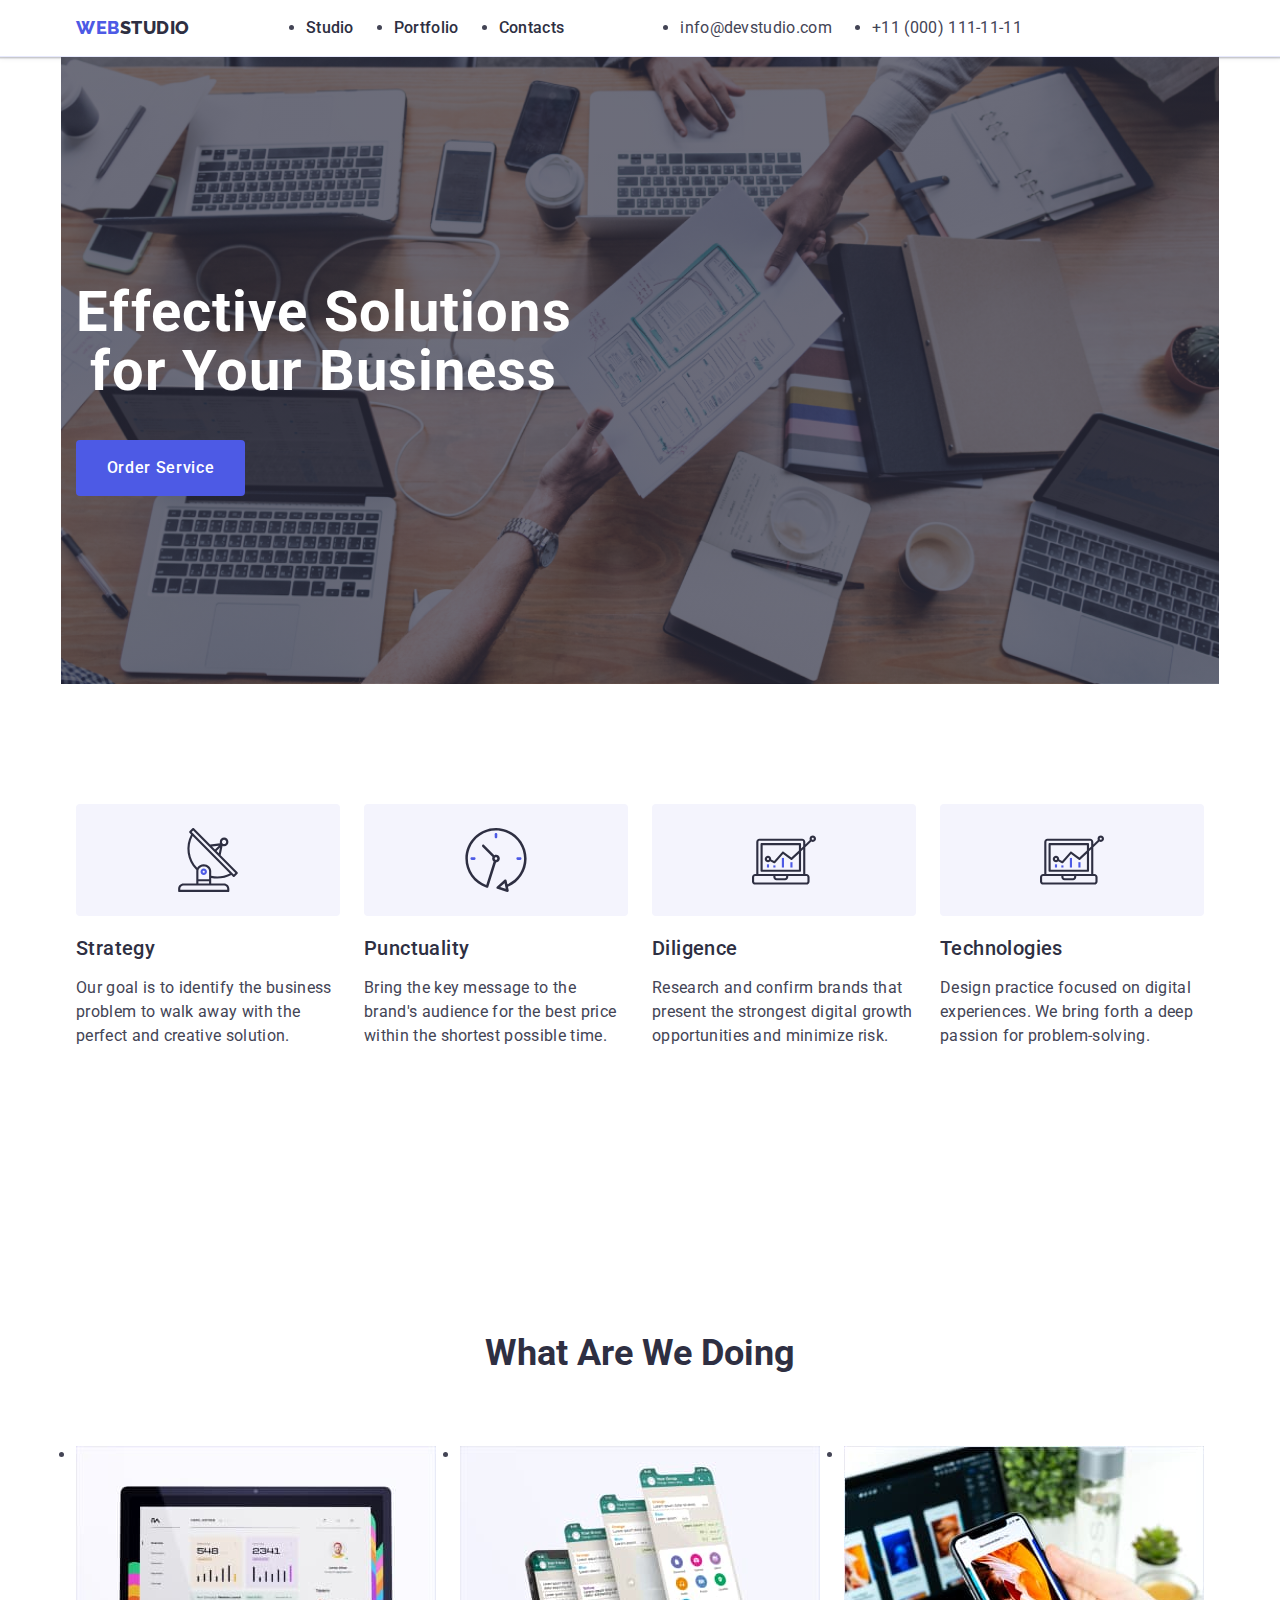
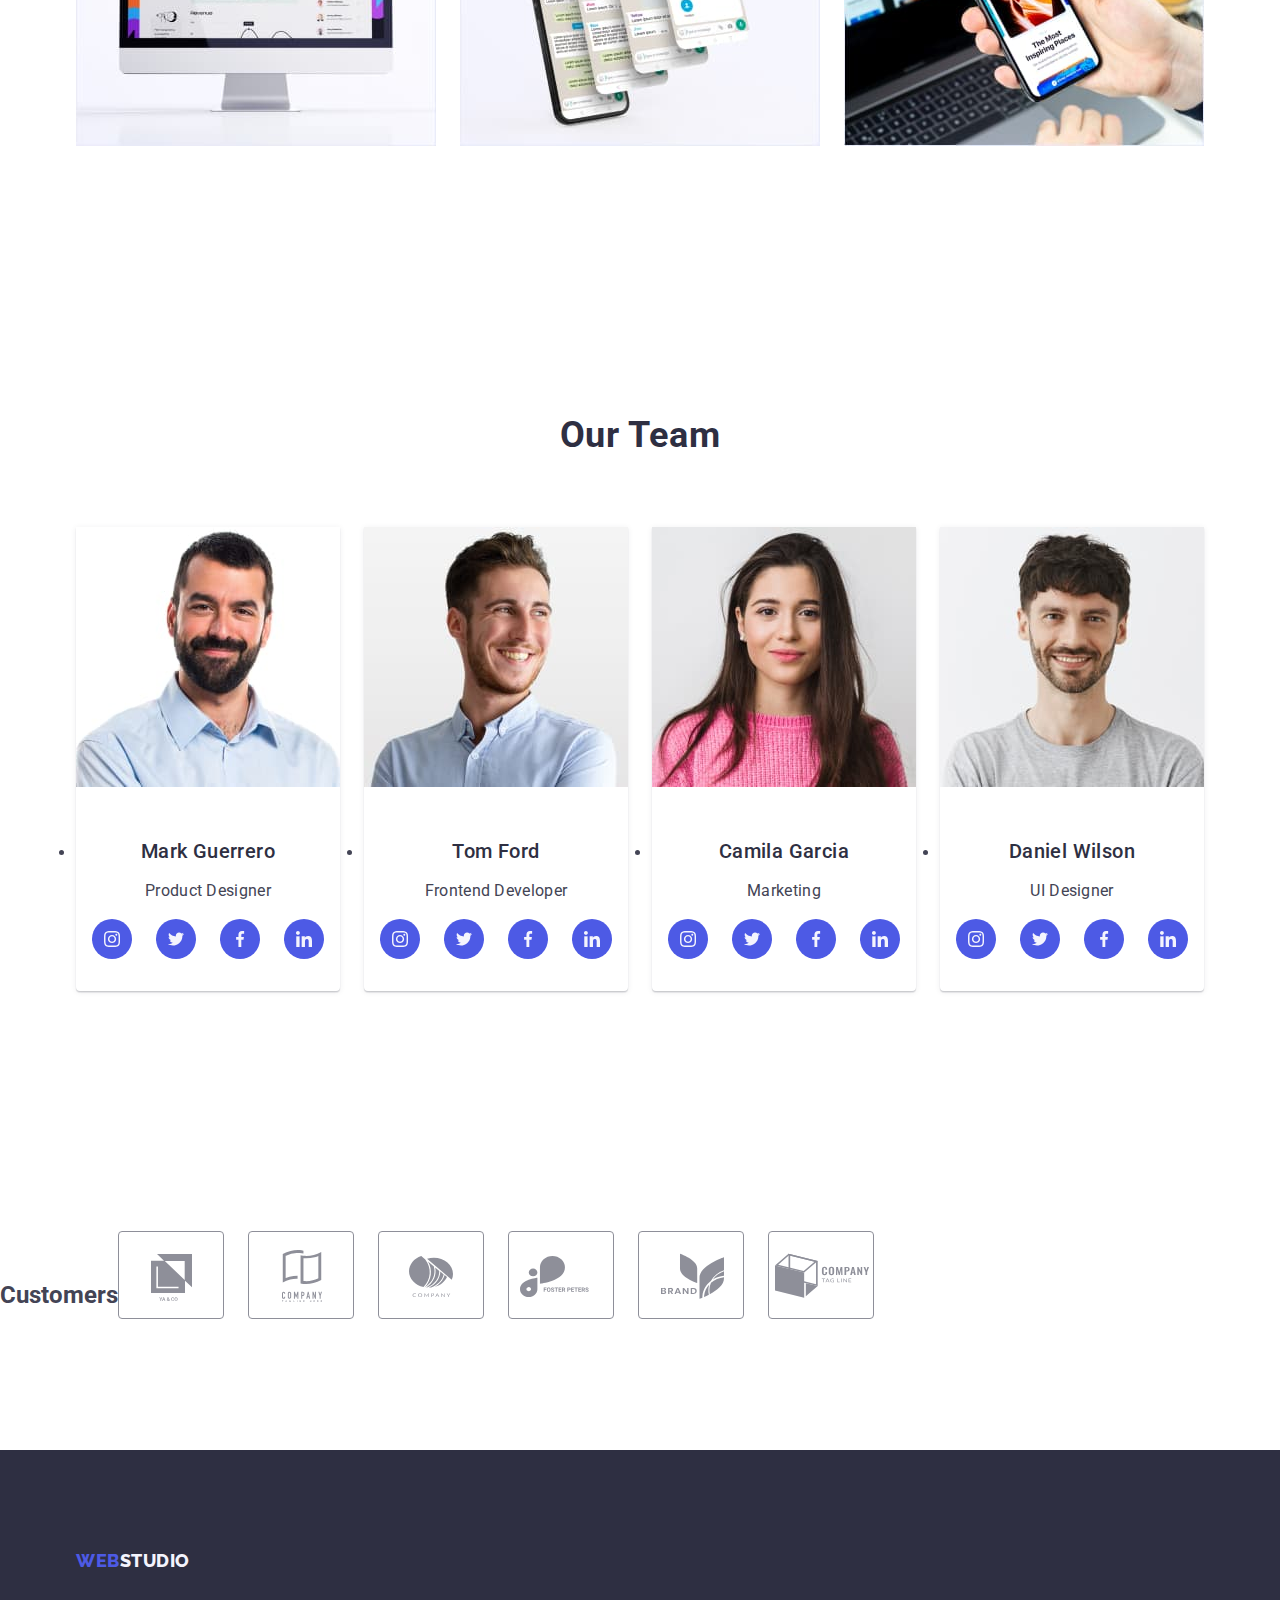
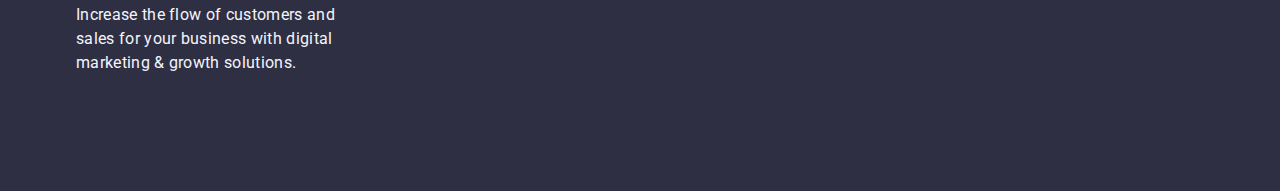
==== index.html @ b5fbbeb6 "<!-- HW 4 Fifth Section -->" ====
<!DOCTYPE html>
<html lang="en">

<head>
    <meta charset="UTF-8">
    <meta name="viewport" content="width=device-width, initial-scale=1.0">
    <title>WebStudio</title>
    <link rel="preconnect" href="https://fonts.googleapis.com">
    <link rel="preconnect" href="https://fonts.gstatic.com" crossorigin>
    <link href="https://fonts.googleapis.com/css2?family=Raleway:wght@800&family=Roboto:wght@400;500;700;900&display=swap"
    rel="stylesheet">
    <link rel="stylesheet" href="https://cdnjs.cloudflare.com/ajax/libs/modern-normalize/2.0.0/modern-normalize.min.css" />
    <link rel="stylesheet" href="./css/styles.css">
    </head>
<body>
    <header class="header">
        <div class="div-container-header container">
        <nav class="header-nav nav-logo">
            <a class="logo-style link logo-link" href="./index.html">
                Web<span class="header-logo-studio">Studio</span></a>
            <ul class="menu-list">
                <li><a class="link-style link" href="./index.html"> Studio</a></li>
                <li><a class="link-style link" href="./portfolio.html"> Portfolio</a></li >
                <li><a class="link-style link" href=""> Contacts</a></li>
            </ul>
        </nav>
        <address class="address">
            <ul class="header-ul-list">
                <li>
                    <a class="address-link link" href="mailto:info@devstudio.com">info@devstudio.com</a>
                </li>
                <li>
                    <a class="address-link link" href="tel:+110001111111">+11 (000) 111-11-11</a>
                </li>
            </ul>
        </address>
        </div>
    </header>
    <main>
        <!-- hero/frts section -->
    <section class="firts-section container">
        <div class="container">
            <h1 class="firts-header">Effective Solutions for Your Business</h1>
            <button class="first-section-button" type="button">
                Order Service
            </button>
            </div>
        </section>
        <!-- Second section -->
        <section class="second-section  container">
            <div class="container">
            <h2 class="second-header visually-hidden">Features</h2>
            <ul class="list">
                <li class="section-two-list">
                        <div class="icon-container">
                        <svg xmlns="http://www.w3.org/2000/svg" width="64" height="64">
                        <use href="./images/icons.svg#antenna"></use></svg></div>
                    <h3 class="section-two-list-header">Strategy</h3>
                    <p class="item-text-two">
                        Our goal is to identify the business problem to walk away with the
                        perfect and creative solution.
                    </p>
                </li>
                <li class="section-two-list">
                        <div class="icon-container">
                        <svg xmlns="http://www.w3.org/2000/svg" width="64" height="64">
                        <use href="./images/icons.svg#clock"></use></svg></div>
                    <h3 class="section-two-list-header">Punctuality</h3>
                    <p class="item-text-two">
                        Bring the key message to the brand's audience for the best price
                        within the shortest possible time.
                    </p>
                </li>
                <li class="section-two-list">
                        <div class="icon-container">
                        <svg xmlns="http://www.w3.org/2000/svg" width="64" height="64">
                        <use href="./images/icons.svg#diagram"></use></svg></div>
                    <h3 class="section-two-list-header">Diligence</h3>
                    <p class="item-text-two">
                        Research and confirm brands that present the strongest digital
                        growth opportunities and minimize risk.
                    </p>
                </li>
                <li class="section-two-list">
                        <div class="icon-container">
                        <svg xmlns="http://www.w3.org/2000/svg" width="64" height="64">
                        <use href="./images/icons.svg#diagram"></use></svg></div>
                    <h3 class="section-two-list-header">Technologies</h3>
                    <p class="item-text-two">
                        Design practice focused on digital experiences. We bring forth a
                        deep passion for problem-solving.
                    </p>
                </li>
            </ul>
        </div>
        </section>
        <!-- Third section -->
            <section class="second-section container">
            <div class="container">
            <h2 class="third-header">What are we doing</h2>
            <ul class="third-class-list">
                <li class="third-list">
                    <img src="./images/img1.jpg" alt="Web Solutions 1" width="360">
                </li>
                <li class="third-list">
                    <img src="./images/img2.jpg" alt="Web Solutions 2" width="360">
                </li>
                <li class="third-list">
                    <img src="./images/img3.jpg" alt="Web Solutions 3" width="360">
                </li>
            </ul>
            </div>
        </section>
        <!-- forth section -->
            <section class="second-section container">
            <div class="container">
            <h2 class="section-four-header">Our Team</h2>
            <ul class="section-class-list">
                <!-- first item -->
                <li class="section-four-list ">
                    <img src="./images/MarkGuerrero.jpg" alt="Mark Guerrero" width="264">
                    <div class="section-four-div">
                    <h3 class="section-four-list-header">Mark Guerrero</h3>
                    <p class="section-four">Product Designer</p>
                <!-- HW4 Socialmed SVG Icons -->
                <ul class="list socmed-info">
                <!-- Instagram -->
                <li class="socmed-items">
                <a href="" class="socmed-link">
                <svg class="socmed-icon" xmlns="http://www.w3.org/2000/svg" width="16" height="16">
                <use href="./images/icons.svg#instagram"></use></svg>
                </a>
                </li>
                 <!-- Twitter -->
                <li class="socmed-items">
                <a href="" class="socmed-link">
                <svg class="socmed-icon" xmlns="http://www.w3.org/2000/svg" width="16" height="16">
                <use href="./images/icons.svg#twitter"></use></svg>
                </a>
                </li>
                 <!-- Facebook -->
                <li class="socmed-items">
                <a href="" class="socmed-link">
                <svg class="socmed-icon" xmlns="http://www.w3.org/2000/svg" width="16" height="16">
                <use href="./images/icons.svg#facebook"></use></svg>
                </a>
                </li>
                                    
                 <!-- LinkedIn -->
                <li class="socmed-items">
                <a href="" class="socmed-link">
                <svg class="socmed-icon" xmlns="http://www.w3.org/2000/svg" width="16" height="16">
                <use href="./images/icons.svg#linkedin"></use></svg>
                </a></li></ul>
                </div>
                </li>
                <!-- second item -->
                <li class="section-four-list">
                    <img src="./images/TomFord.jpg" alt="Tom Ford" width="264">
                    <div class="section-four-div">
                    <h3 class="section-four-list-header">Tom Ford</h3>
                    <p class="section-four">Frontend Developer</p>
                <ul class="list socmed-info">
                <!-- Instagram -->
                <li class="socmed-items">
                <a href="" class="socmed-link">
                <svg class="socmed-icon" xmlns="http://www.w3.org/2000/svg" width="16" height="16">
                <use href="./images/icons.svg#instagram"></use>
                </svg>
                </a>
                </li>
                <!-- Twitter -->
                <li class="socmed-items">
                <a href="" class="socmed-link">
                <svg class="socmed-icon" xmlns="http://www.w3.org/2000/svg" width="16" height="16">
                <use href="./images/icons.svg#twitter"></use>
                </svg>
                </a>
                </li>
                <!-- Facebook -->
                <li class="socmed-items">
                <a href="" class="socmed-link">
                <svg class="socmed-icon" xmlns="http://www.w3.org/2000/svg" width="16" height="16">
                <use href="./images/icons.svg#facebook"></use>
                </svg>
                </a>
                </li>
                
                <!-- LinkedIn -->
                <li class="socmed-items">
                <a href="" class="socmed-link">
                <svg class="socmed-icon" xmlns="http://www.w3.org/2000/svg" width="16" height="16">
                <use href="./images/icons.svg#linkedin"></use>
                </svg></a></li>
                </ul>
                </div>
                </li>
                <!-- third item -->
                <li class="section-four-list">
                <img src="./images/CamilaGarcia.jpg" alt="CamilaGarcia" width="264">
                <div class="section-four-div">
                    <h3 class="section-four-list-header">Camila Garcia</h3>
                    <p class="section-four">Marketing</p>
                <ul class="list socmed-info">
                <!-- Instagram -->
                <li class="socmed-items">
                <a href="" class="socmed-link">
                <svg class="socmed-icon" xmlns="http://www.w3.org/2000/svg" width="16" height="16">
                <use href="./images/icons.svg#instagram"></use>
                </svg>
                </a>
                </li>
                <!-- Twitter -->
                <li class="socmed-items">
                <a href="" class="socmed-link">
                <svg class="socmed-icon" xmlns="http://www.w3.org/2000/svg" width="16" height="16">
                <use href="./images/icons.svg#twitter"></use>
                </svg>
                </a>
                </li>
                <!-- Facebook -->
                <li class="socmed-items">
                <a href="" class="socmed-link">
                <svg class="socmed-icon" xmlns="http://www.w3.org/2000/svg" width="16" height="16">
                <use href="./images/icons.svg#facebook"></use>
                </svg>
                </a>
                </li>
                
                <!-- LinkedIn -->
                <li class="socmed-items">
                <a href="" class="socmed-link">
                <svg class="socmed-icon" xmlns="http://www.w3.org/2000/svg" width="16" height="16">
                <use href="./images/icons.svg#linkedin"></use>
                </svg>
                </a>
                </li>
                </ul>
                </div>
                </li>
                <!-- fourth item -->
                <li class="section-four-list">
                    <img src="./images/DanielWilson.jpg" alt="DanielWilson" width="264">
                    <div class="section-four-div">
                    <h3 class="section-four-list-header">Daniel Wilson</h3>
                    <p class="section-four">UI Designer</p>
                <ul class="list socmed-info">
                <!-- Instagram -->
                <li class="socmed-items">
                <a href="" class="socmed-link">
                <svg class="socmed-icon" xmlns="http://www.w3.org/2000/svg" width="16" height="16">
                <use href="./images/icons.svg#instagram"></use>
                </svg>
                </a>
                </li>
                <!-- Twitter -->
                <li class="socmed-items">
                <a href="" class="socmed-link">
                <svg class="socmed-icon" xmlns="http://www.w3.org/2000/svg" width="16" height="16">
                <use href="./images/icons.svg#twitter"></use>
                </svg>
                </a>
                </li>
                <!-- Facebook -->
                <li class="socmed-items">
                <a href="" class="socmed-link">
                <svg class="socmed-icon" xmlns="http://www.w3.org/2000/svg" width="16" height="16">
                <use href="./images/icons.svg#facebook"></use>
                </svg>
                </a>
                </li>
                
                <!-- LinkedIn -->
                <li class="socmed-items">
                <a href="" class="socmed-link">
                <svg class="socmed-icon" xmlns="http://www.w3.org/2000/svg" width="16" height="16">
                <use href="./images/icons.svg#linkedin"></use>
                </svg>
                </a>
                </li>
                </ul>
                </div>
                </li>
            </ul>
            </div>
        </section>
        <!-- HW 4 Fifth Section -->
        <section class="fifth-section">
        <div class="H4-container">
        <h2 class="header-title">Customers</h2>
        <ul class="list customer">
        <!-- Cleint 1 -->
        <li class="customer-list">
        <a href="" class="customer-link">
        <svg xmlns="http://www.w3.org/2000/svg" width="104" height="56" class="customer-icon">
        <use href="./images/icons.svg#client-1"></use>
        </svg>
        </a>
        </li>
        <!-- Client 2 -->
        <li class="customer-list">
        <a href="" class="customer-link">
        <svg xmlns="http://www.w3.org/2000/svg" width="104" height="56" class="customer-icon">
        <use href="./images/icons.svg#client-2"></use>
        </svg>
        </a>
        </li>  
        <!-- Client 3 -->
        <li class="customer-list">
        <a href="" class="customer-link">
        <svg xmlns="http://www.w3.org/2000/svg" width="104" height="56" class="customer-icon">
        <use href="./images/icons.svg#client-3"></use>
        </svg>
        </a>
         </li>
        <!-- Client 4 -->
        <li class="customer-list">
        <a href="" class="customer-link">
        <svg xmlns="http://www.w3.org/2000/svg" width="104" height="56" class="customer-icon">
        <use href="./images/icons.svg#client-4"></use>
        </svg>
        </a>
        </li>
        <!-- Client 5 -->
        <li class="customer-list">
        <a href="" class="customer-link">
        <svg xmlns="http://www.w3.org/2000/svg" width="104" height="56" class="customer-icon">
        <use href="./images/icons.svg#client-5"></use>
        </svg>
        </a>
        </li>
        <!-- Client 6 -->
        <li class="customer-list">
        <a href="" class="customer-link">
        <svg xmlns="http://www.w3.org/2000/svg" width="104" height="56" class="customer-icon">
        <use href="./images/icons.svg#client-6"></use>
        </svg>
        </a>
        </li>
        </ul>
        </div>
    </section>
    </main>
    <footer class="footer">
        <div class="container">
        <a class="logo-style link logo footer-link" href="./index.html">Web<span class="inside-logo">Studio</span></a>
        <p class="footer-paragraph">
            Increase the flow of customers and sales for your business with digital
            marketing & growth solutions.
        </p>
        </div>
    </footer>
</body>

</html>
---- css/styles.css ----
/* CSS VARIABLES */
:root {
    --iris: #4d5ae5;
    --ocean: #404bbf;
    --navy-blue: #2e2f42;
    --green: ##31d0aa;
    --slate: #434455;
    --light-slate: #8e8f99;
    --cornflower: #e7e9fc;
    --cloud: #f4f4fd;
    --white: #ffffff;
    --dairy: #fcfcfc;
}

.{
        box-sizing: border-box;
        margin: 0;
        padding: 0;
    }

img {
    display: block;
    max-width: 100%;
    height: auto;
}

body{
color: var(--slate);
background-color:var(--white);
font-family:"Roboto",sans-serif;
}
/* GENERAL STYLES */
.logo-style {
    font-family: "Raleway", sans-serif;
    font-weight: 800;
    font-size: 18px;
    line-height: 1.17;
    letter-spacing: 0.03em;
    text-transform: uppercase;
    color: #4d5ae5;
}

.inside-logo {
    color: #2e2f42;
}

.link {
    text-decoration: none;
}

.address-style {
    font-style: normal;
    font-size: 16px;
    line-height: 1.5;
    letter-spacing: 0.02em;
    color: #434455;
}

.contact-info {
    font-style: normal;
}

:root {
    --white: #ffffff;
    --grey: #2e2f42;
    --light-grey: #434455;
    --light-blue: #4d5ae5;
    --light-blue-focus: #404bbf;
    --dirty-white: #f4f4fd;
}

.header-logo-studio {
    color: var(--grey);
}

.list {
    list-style: none;
    display: flex;
    gap: 24px;
}

nav li a:first-child {
    font-weight: 500;
    font-size: 16px;
    line-height: 1.5;
    letter-spacing: 0.02em;
    color: var(--grey);
}

nav li a:first-child:hover,
nav li a:first-child:focus {
    color: var(--light-blue-focus);
}

.link {
    text-decoration: none;
}

.address {
    font-style: normal;
}

.address a {
    font-size: 16px;
    line-height: 1.5;
    letter-spacing: 0.02em;
    color: var(--light-grey);
}

.address a:hover,
.address a:focus {
    color: var(--light-blue-focus);
}
/******** checking header *********/
.header {
    border-bottom: 1px solid var(--cornflower, #e7e9fc);
    box-shadow: 0px 2px 1px rgba(46, 47, 66, 0.08),
            0px 1px 1px rgba(46, 47, 66, 0.16), 
            0px 1px 6px rgba(46, 47, 66, 0.08);
}

.div-container-header{
    display: flex;  
}

.container{
    width: 1158px;
    margin: 0 auto;
    padding: 0 15px;
}

.header-nav{
    align-items:center;
    display: flex;
}

.logo-link{
    margin-right: 76px;
}

.menu-list{
    display: flex;
    gap: 40px;
    margin-right: 76px;
}

.link-class{
    padding: 24px 0;
    display: flex;
    gap: 40px;
}

.header-ul-list{
    display: flex;
    gap: 40px;
}

/******** firts section *********/
.firts-section {
    background-color: #2e2f42;
    padding: 188px 0;
/** HW4 **/
    background-image: linear-gradient(rgba(46, 47, 66, 0.7),
     rgba(46, 47, 66, 0.7)),
    url(../images/hero-img.jpg);
    background-repeat: no-repeat, no-repeat;
    background-position: center, center;
    background-size: cover;
    max-width: 1440px;
}

.firts-header{
    font-size: 56px;
    line-height: 1.07;
    text-align: center;
    letter-spacing: 0.02em;
    color: #ffffff;
    max-width: 496px;    
}

.first-section-button {
    background-color:#4D5AE5;
    display: block;
    min-width: 169px;
    height: 56px;
    border: none;
    background-color: var(--iris);
    border-radius: 4px;
}

.first-section-button {
    font-family: "Roboto",sans-serif;
    font-weight: 500;
    font-size: 16px;
    line-height: 1.5;
    letter-spacing: 0.04em;
    color: #ffffff;
    cursor: pointer;
}

.first-section-button:hover,
.first-section-button:focus {
    background-color: #404BBF
}
/******** second section *********/
.section-two-list-header {
    font-weight: 500;
    font-size: 20px;
    line-height: 1.2;
    letter-spacing: 0.02em;
    color: #2e2f42;
    margin-bottom: 8px;
}

.section-two-list {
    font-size: 16px;
    line-height: 1.5;
    letter-spacing: 0.02em;
    color: var(--#434455);
}

.section-two-list{
    flex-basis: calc((100% - 3 * 24px) / 4);
}

.second-section{
    padding: 120px 0; 
}

.visually-hidden {
    position: absolute;
    width: 1px;
    height: 1px;
    margin: -1px;
    border: 0;
    padding: 0;

    white-space: nowrap;
    clip-path: inset(100%);
    clip: rect(0 0 0 0);
    overflow: hidden;
}

/* HW4 */
.icon-container {
    display: flex;
    align-items: center;
    justify-content: center;
    height: 112px;
    background-color: var(--cloud);
    border-radius: 4px;
    margin-bottom: 8px;
}

/******** third section list *********/
.third-header {
    font-size: 36px;
    line-height: 1.11;
    text-align: center;
    text-transform: capitalize;
    color: #2e2f42;
    margin-bottom: 72px;
}

.second-section {
    padding-bottom: 120px;
}

.third-class-list {
    margin-bottom: 72px;
    display: flex;
    gap: 24px;
    margin: 0;
    padding: 0;
}

.third-list {
    flex-basis: calc((100% - 48px) / 3);
}
/******** fourth section *********/
.fourth-section {
    background-color: #F4F4FD;
}

.section-four-header {
    font-size: 36px;
    line-height: 1.11;
    text-align: center;
    letter-spacing: 0.02em;
    text-transform: capitalize;
    color: var(--grey);
    margin-bottom: 72px;
    border-radius: (0px 0px 4px 4px);

}

.section-class-list{
    display: flex;
    gap: 24px;
    margin: 0;
    padding: 0;
}

.section-four-list {
        background-color: #FFFFFF;
        border-radius: 0px 0px 4px 4px;
        flex-basis: calc((100% - 3 * 24px) / 4);
        box-shadow: 0px 1px 6px rgba(46, 47, 66, 0.08), 
        0px 1px 1px rgba(46, 47, 66, 0.16), 0px 2px 1px rgba(46, 47, 66, 0.08);
    }

.section-four-div {
    padding: 32px 0;
}


.list {
    list-style: none;
    margin: 0;
    padding: 0;
}

.section-four-list-header {
    font-weight: 500;
    font-size: 20px;
    line-height: 1.2;
    letter-spacing: 0.02em;
    color: var(--grey);
    text-align: center;
    margin-bottom: 8px;
}

.section-four {
    font-size: 16px;
    line-height: 1.5;
    letter-spacing: 0.02em;
    color: var(--light-grey);
    text-align: center;
}

/* HW4 */
/* fourth section */
.socmed-info {
    display: flex;
    justify-content: center;
    gap: 24px;
}

.socmed-link {
    width: 100%;
    height: 100%;
    background-color: var(--iris);
    border-radius: 50%;
    display: flex;
    align-items: center;
    justify-content: center;
}

.socmed-link:hover,
.socmed-link:focus {
    background-color: var(--ocean);
}

.socmed-icon {
    fill: var(--cloud);
}

.socmed-items {
    width: 40px;
    height: 40px;
}

/* HW4 */
/* Fifth Section */

.fifth-section {
    padding: 120px 0;
}

.H4-container{
    display: flex;
    align-items: baseline;  
}

.customer {
    display: flex;
    gap: 24px;
}

.customer-list {
    width: calc((100% - 120px) / 6);
    height: 88px;
}

.customer-link {
    width: 100%;
    height: 100%;
    border: 1px solid var(--light-slate);
    border-radius: 4px;
    display: flex;
    align-items: center;
    justify-content: center;
    color: var(--light-slate);
}

.customer-link:hover,
.customer-link:focus {
    border-color: var(--ocean);
    color: var(--ocean);
}

.customer-icon {
    fill: currentColor;
}
/******** footer *********/

.footer {
    background-color: var(--navy-blue);
    padding: 100px 0;
}

.inside-logo {
    color: #f4f4fd;
}

.footer-paragraph {
    line-height: 1.5;
    color: var(--cloud);
    letter-spacing: 0.02em;
    max-width: 264px;
}

.footer-link{
    display: inline-block;
    margin-bottom: 16px;
}

/**** portfolio ****/

.header-class{
    border-bottom: 1px solid #e7e9fc;
}

.ul-list {
    width: 1158;
    margin: 0 auto;
    padding: 0 15px;
}

.portfolio-nav {
    display: flex;
    align-items: center;
}

.portfolio-ul {
    display: flex;
    gap: 40px;
}



/**** portfolio main ****/

.portfolio-section {
    padding: 96px 0 120px 0;
}

.link-style{
    padding: 24px 0;
    gap: 40px;

}

.main-btn {
    display: flex;
    justify-content: center;
    gap: 24px;
    margin-bottom: 72px;
}

.btn {
    display: flex;
    flex-wrap: wrap;
    column-gap: 24px;
    row-gap: 48px;
}

/* .btn-list{
    gap: 40px;
} */

.list-gap{
    display: flex;
    gap: 40px;
}

.portfolio-list{
    width: calc((100% - 48px) / 3);
}

.portfolio-div{
    padding: 32px 16px;
    border: 1px solid var(--cornflower);
    border-top: none;
}

.logo-class {
    margin-right: 76px;
    gap: 40px;
}


.portfolio-body{
    font-family: "Roboto", sans-serif;
    color: var(--slate);
}

.portfolio-logo{
    font-family: "Roboto", sans-serif;
    font-weight: 800;
    font-size:18px;
    line-height:1.17;
    letter-spacing: 0.03em;
    text-transform: uppercase;
    color: var(--iris);
    text-decoration: none;
}

.header-logo-studio {
    color: var(--navy-blue);
}

.portfolio-list-one{
    font-weight: 500;
    font-size: 16px;
    line-height: 1.5;
    letter-spacing: 0.02em;
    color: var(--navy-blue);
    text-decoration: none;
}

.portfolio-list-one:hover ,
.portfolio-list-two{
    color: #404bbf;
}

.portfolio-list-one:focus
.portfolio-list-two{
    color: #404bbf;
}

.portfolio-list-two{
    font-size: 16px;
    line-height: 1.5;
    letter-spacing: 0.02em;
    color: var(--navy-blue);
    text-decoration: none; 
}

.profile-button {
    font-family: "Roboto", sans-serif;
    font-weight: 500;
    font-size: 16px;
    line-height: 1.5;
    letter-spacing: 0.04em;
    color: var(--light-blue);
    background-color: var(--dirty-white);
    padding: 12px 24px;
    border: 1px solid var(--cornflower);
    border-radius: 4px;
}



.profile-button:hover,
.profile-button:focus {
    color: var(--white);
    background-color: var(--light-blue-focus);
    cursor: pointer;
    border: 1px solid transparent;
}

/* .service {
    text-decoration: none;
    column-gap: 24px;
    row-gap: 48px;
} */

.service-description {
    font-weight: 500;
    font-size: 20px;
    line-height: 1.2;
    letter-spacing: 0.02em;
    color: var(--grey);
    margin-bottom: 8px;
}

.service-type {
    font-size: 16px;
    line-height: 1.5;
    letter-spacing: 0.02em;
    color: var(--light-grey);
}

.footer-logo-studio{
    color:#f4f4fd;
}


/* .list a:hover { */
    /* color: #404bbf; */
/* } */
/*  */
/* .link:focus { */
    /* color: #404BBF; */
/* } */
/*  */

/* } */
/*  */
/* .list-style-none { */
    /* list-style: none; */
/* } */
/*  */
/* .list li { */
    /* margin-right: 15px; */
/* } */
/*  */
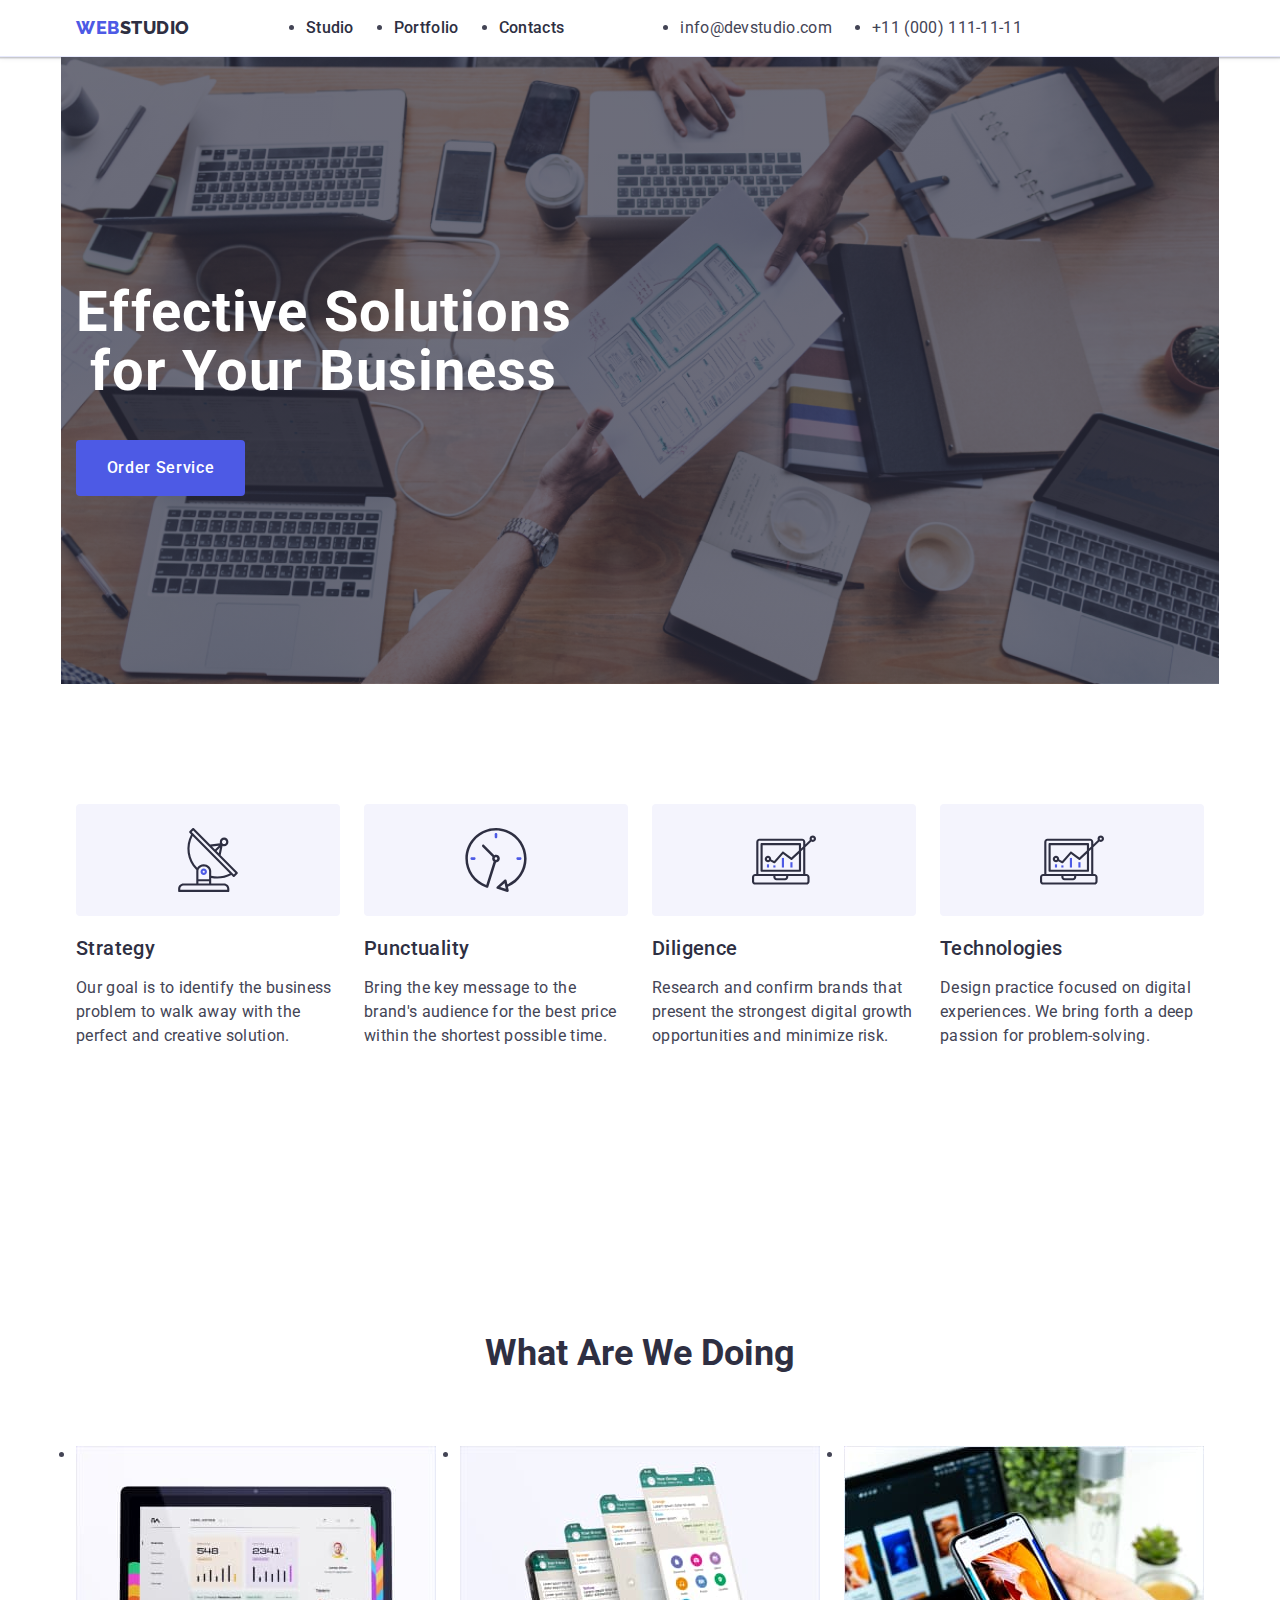
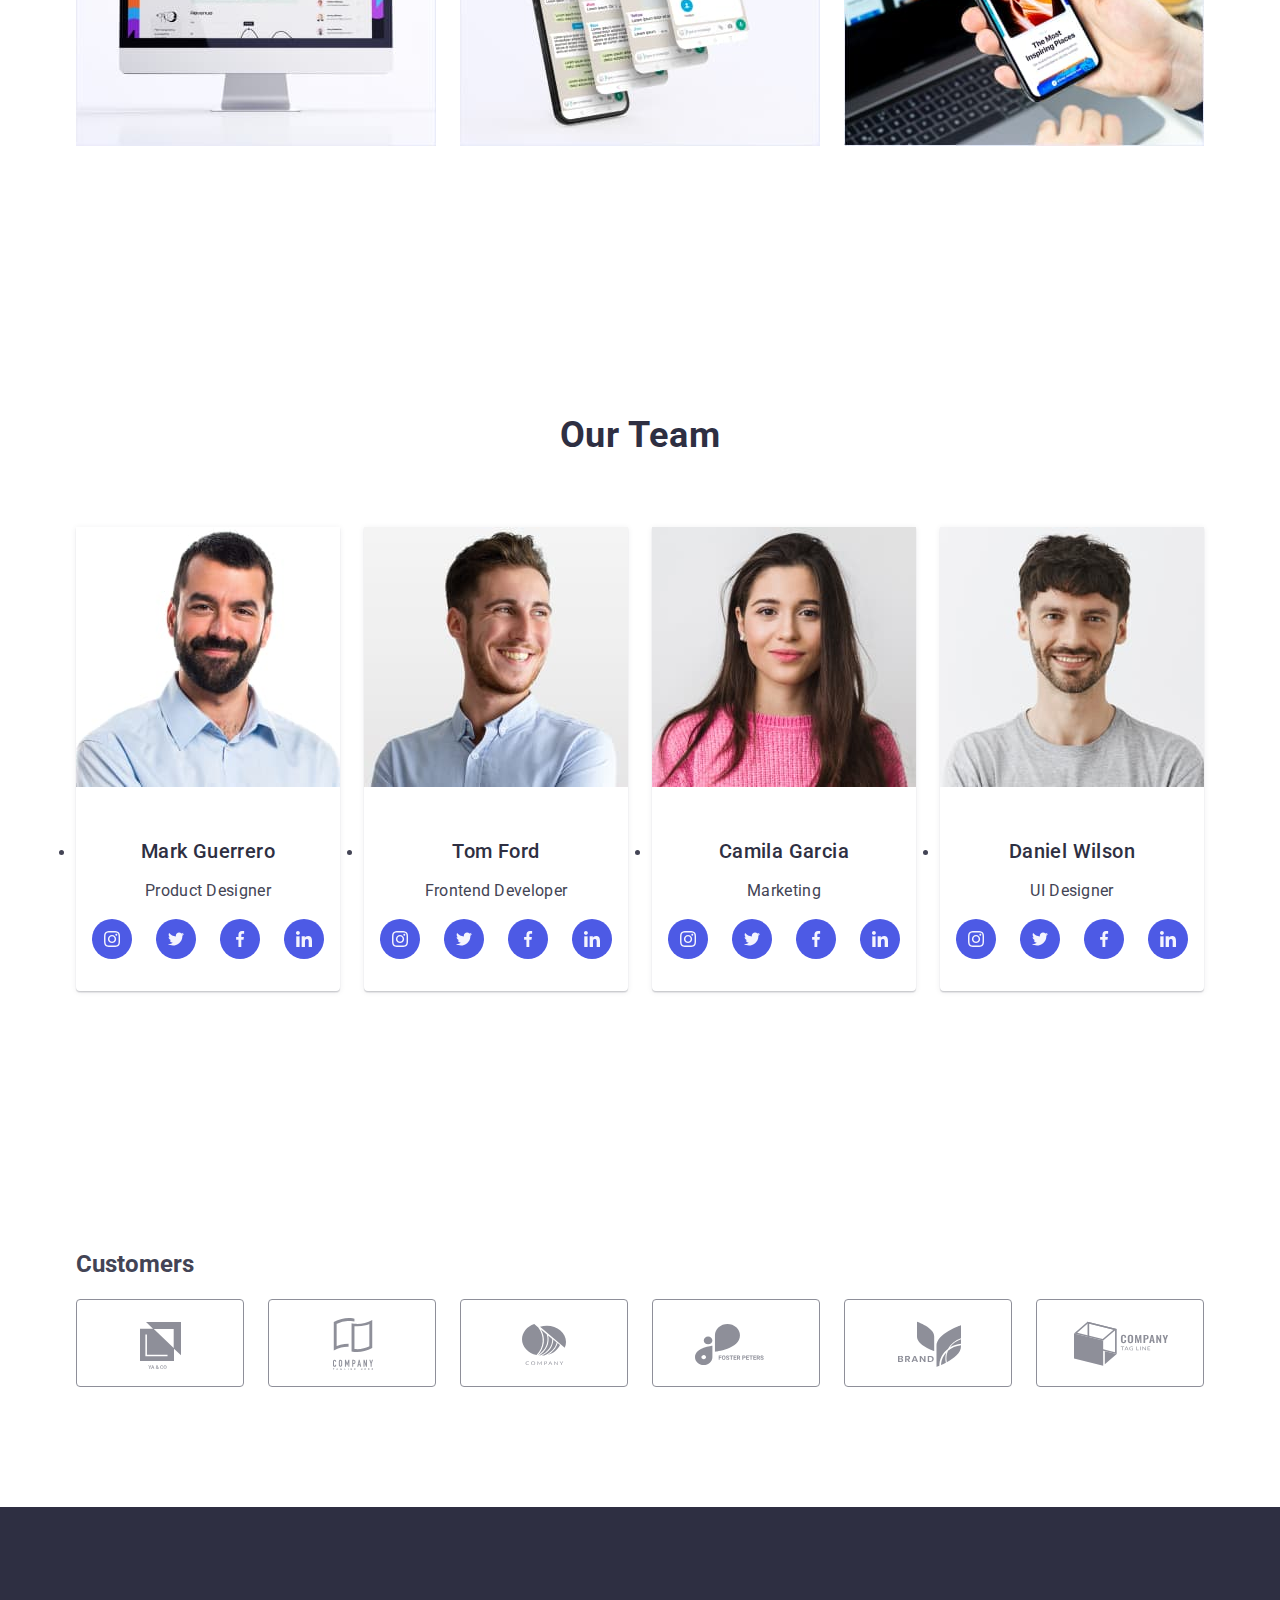
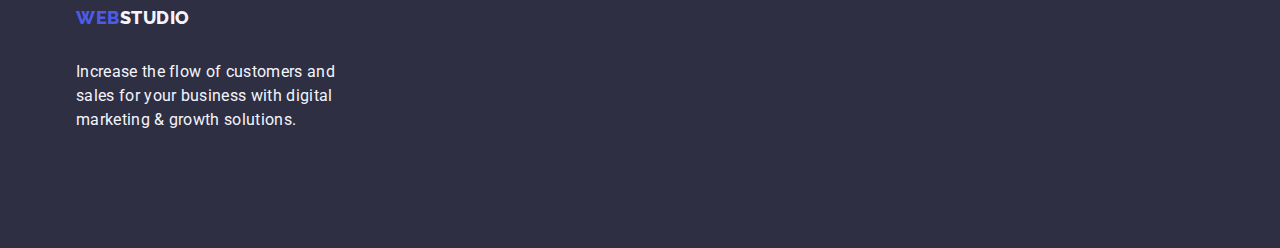
==== commit 54467ff0: "default container" ====
--- a/index.html
+++ b/index.html
@@ -286,7 +286,7 @@
         </section>
         <!-- HW 4 Fifth Section -->
         <section class="fifth-section">
-        <div class="H4-container">
+        <div class="container">
         <h2 class="header-title">Customers</h2>
         <ul class="list customer">
         <!-- Cleint 1 -->
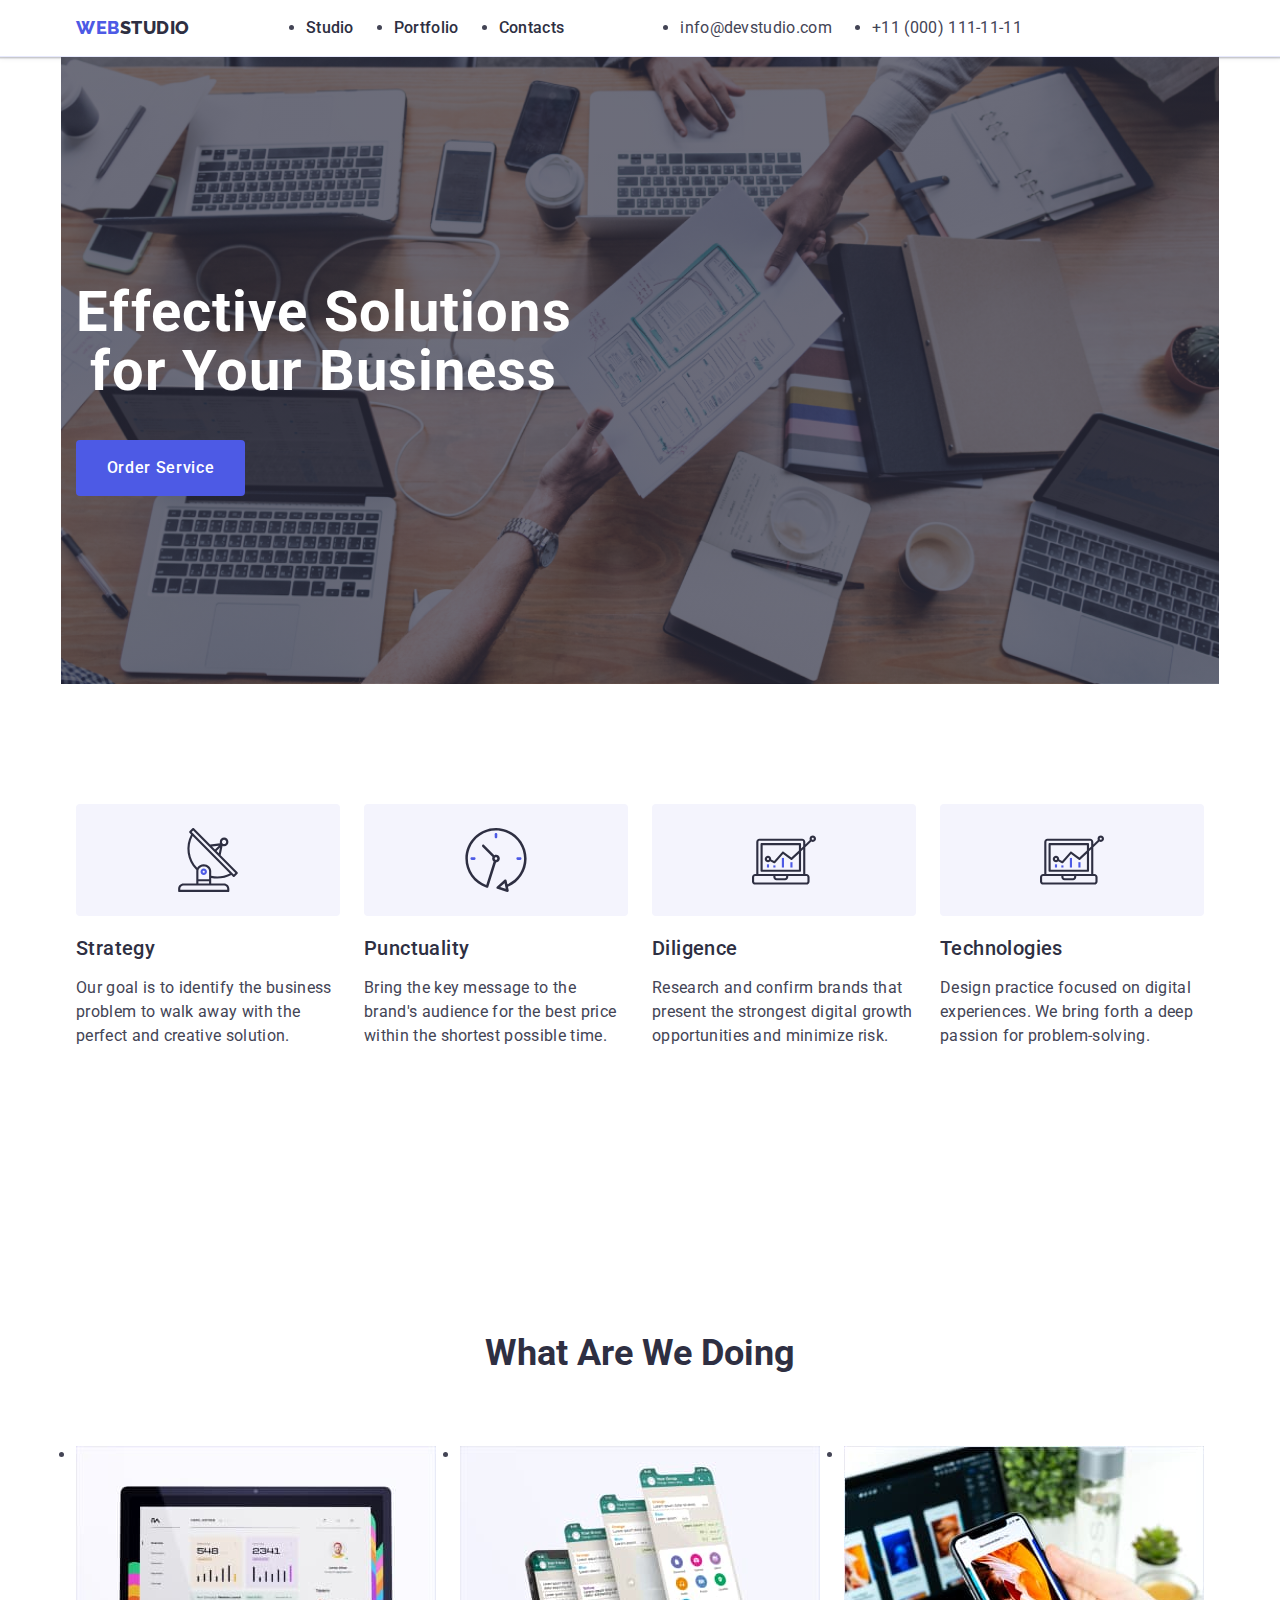
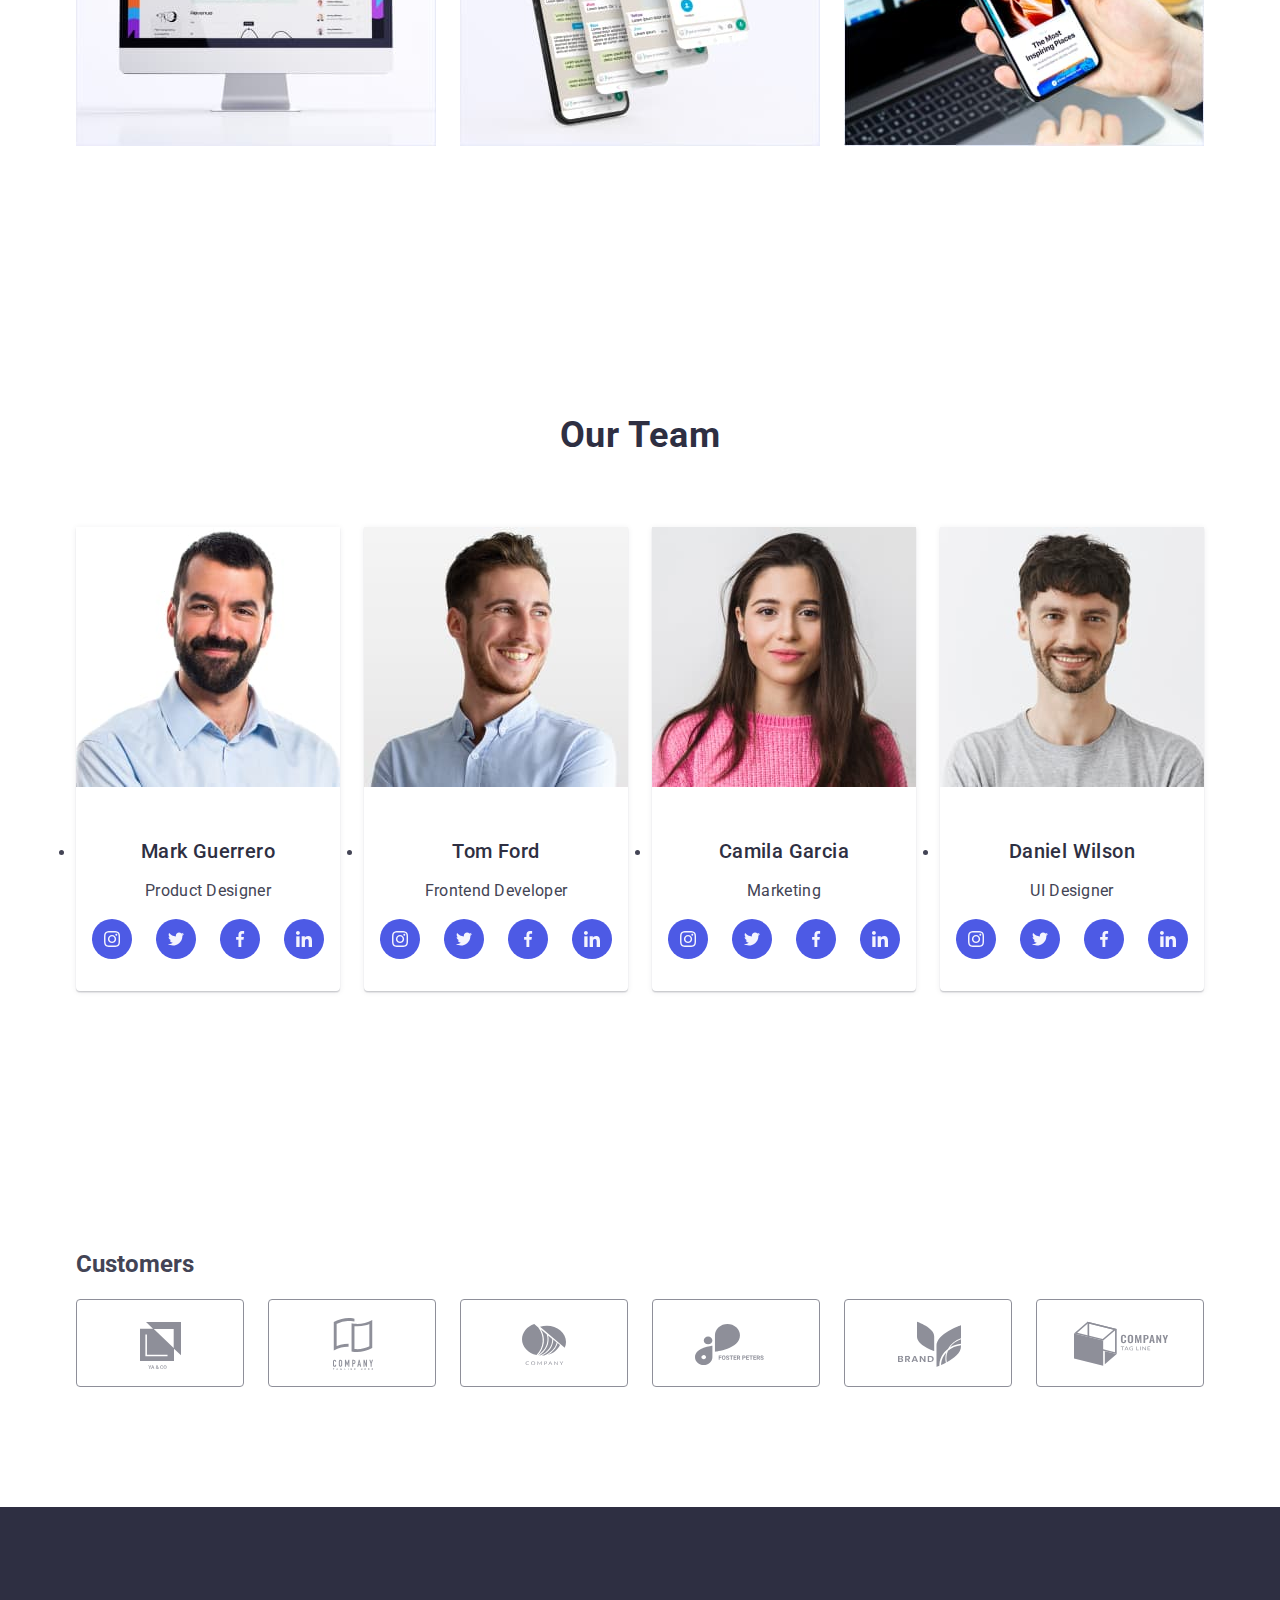
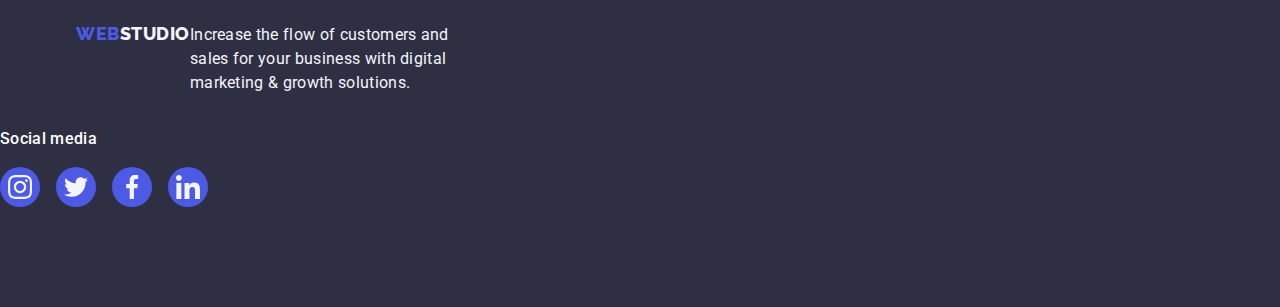
==== commit dabb4417: "<!-- footer -->" ====
--- a/index.html
+++ b/index.html
@@ -341,6 +341,7 @@
         </div>
     </section>
     </main>
+    <!-- footer -->
     <footer class="footer">
         <div class="container">
         <a class="logo-style link logo footer-link" href="./index.html">Web<span class="inside-logo">Studio</span></a>
@@ -349,6 +350,48 @@
             marketing & growth solutions.
         </p>
         </div>
+        <div class="wrapper">
+            <p class="footer-socmed-header">Social media</p>
+            <ul class="list footer-socmed">
+                <!-- Instagram Icon -->
+                <li class="footer-socmed-icon">
+                    <a href="" class="footer-socmed-link">
+                        <svg class="footer-socmed-svg" xmlns="http://www.w3.org/2000/svg" width="24" height="24">
+                            <use href="./images/icons.svg#instagram-footer"></use>
+                        </svg>
+                    </a>
+                </li>
+        
+                <!-- Twitter Icon -->
+                <li class="footer-socmed-icon">
+                    <a href="" class="footer-socmed-link">
+                        <svg class="footer-socmed-svg" xmlns="http://www.w3.org/2000/svg" width="24" height="24">
+                            <use href="./images/icons.svg#twitter-footer"></use>
+                        </svg>
+                    </a>
+                </li>
+        
+                <!-- Facebook Icon -->
+                <li class="footer-socmed-icon">
+                    <a href="" class="footer-socmed-link">
+                        <svg class="footer-socmed-svg" xmlns="http://www.w3.org/2000/svg" width="24" height="24">
+                            <use href="./images/icons.svg#facebook-footer"></use>
+                        </svg>
+                    </a>
+                </li>
+        
+                <!-- LinkedIn Icon -->
+                <li class="footer-socmed-icon">
+                    <a href="" class="footer-socmed-link">
+                        <svg class="footer-socmed-svg" xmlns="http://www.w3.org/2000/svg" width="24" height="24">
+                            <use href="./images/icons.svg#linkedin-footer"></use>
+                        </svg>
+                    </a>
+                </li>
+            </ul>
+        </div>
+        </div>
+
     </footer>
 </body>
 
--- a/css/styles.css
+++ b/css/styles.css
@@ -435,6 +435,55 @@
     margin-bottom: 16px;
 }
 
+/* hw4 footer socmed */
+
+.footer>.container {
+    display: flex;
+    align-items: baseline;
+}
+
+.wrapper {
+    margin-right: 120px;
+}
+
+.footer-socmed-header {
+    font-weight: 500;
+    font-size: 16px;
+    line-height: 1.5;
+    letter-spacing: 0.02em;
+    color: var(--white);
+    margin-bottom: 16px;
+}
+
+.footer-socmed {
+    display: flex;
+    gap: 16px;
+}
+
+.footer-socmed-icon {
+    width: 40px;
+    height: 40px;
+}
+
+.footer-socmed-link {
+    width: 100%;
+    height: 100%;
+    background-color: var(--iris);
+    border-radius: 50%;
+    display: flex;
+    align-items: center;
+    justify-content: center;
+}
+
+.footer-socmed-link:hover,
+.footer-socmed-link:focus {
+    background-color: var(--green);
+}
+
+.footer-socmed-svg {
+    fill: var(--cloud);
+}
+
 /**** portfolio ****/
 
 .header-class{
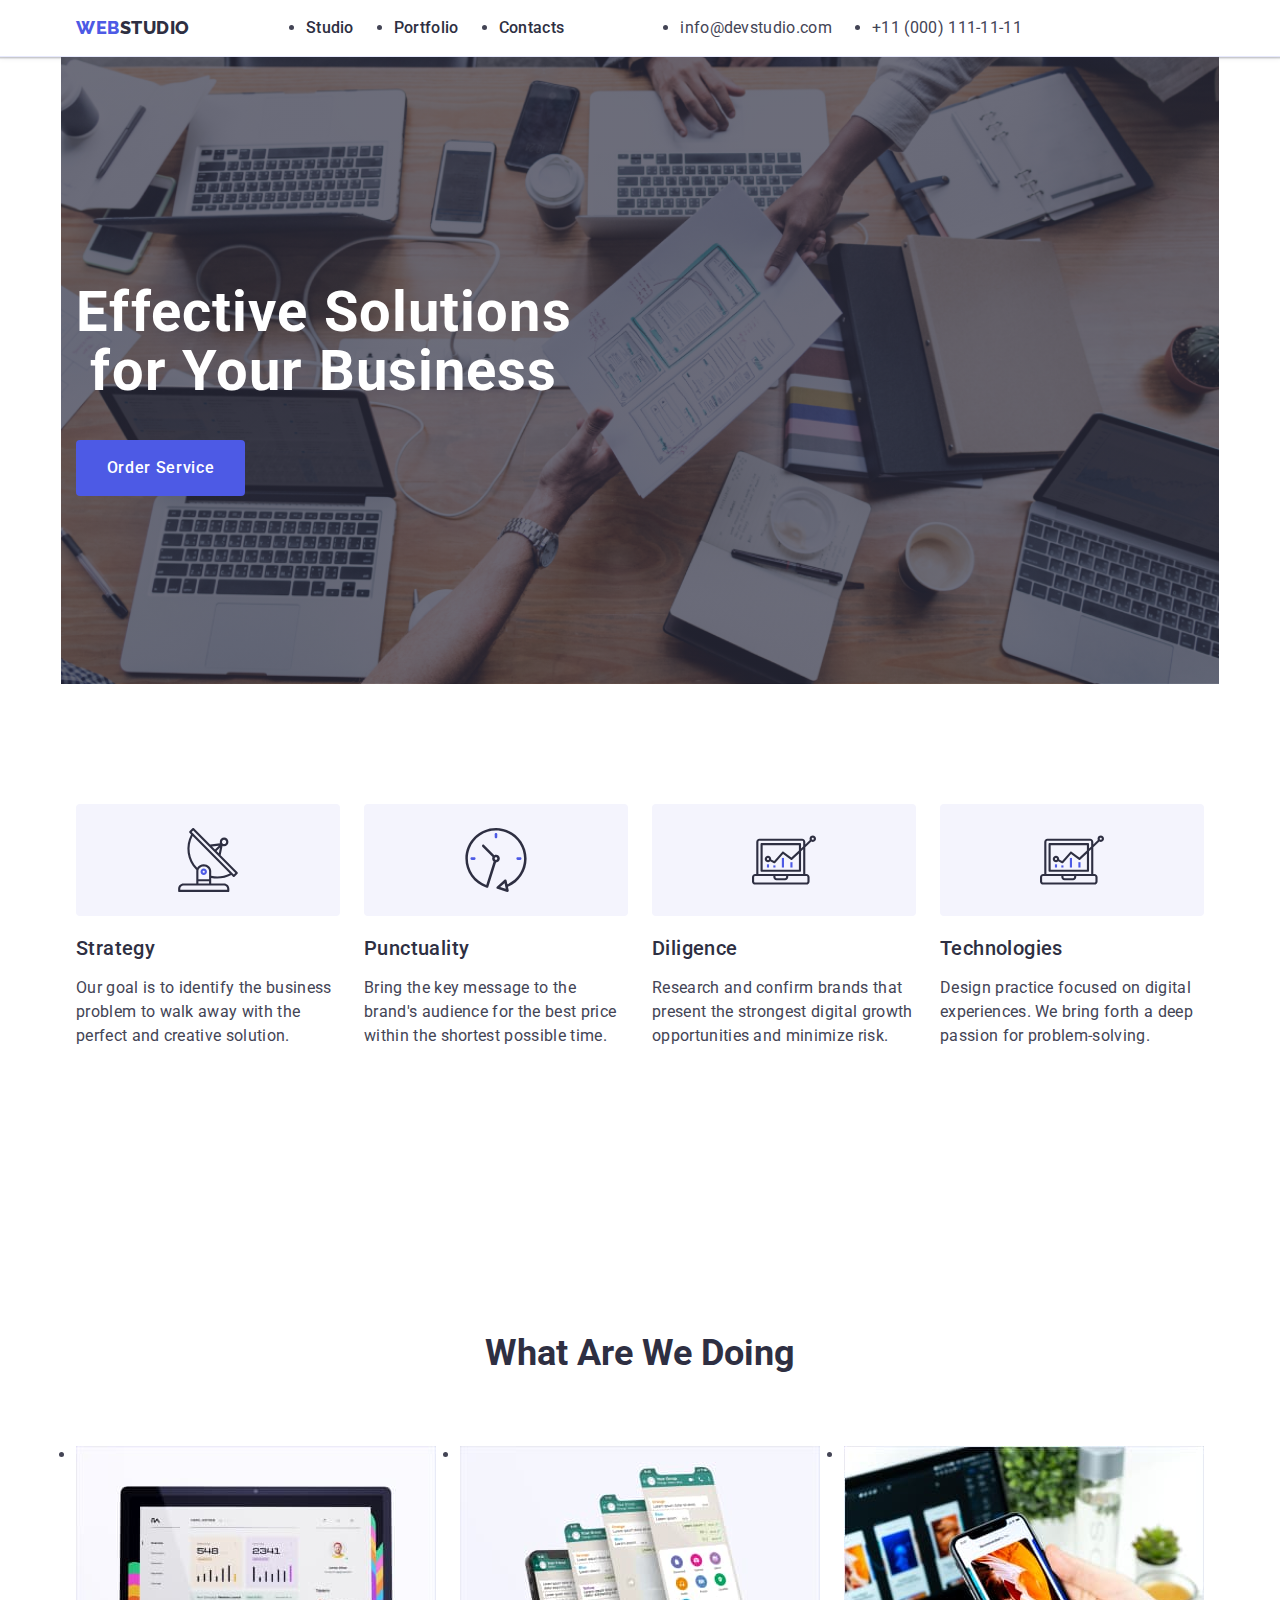
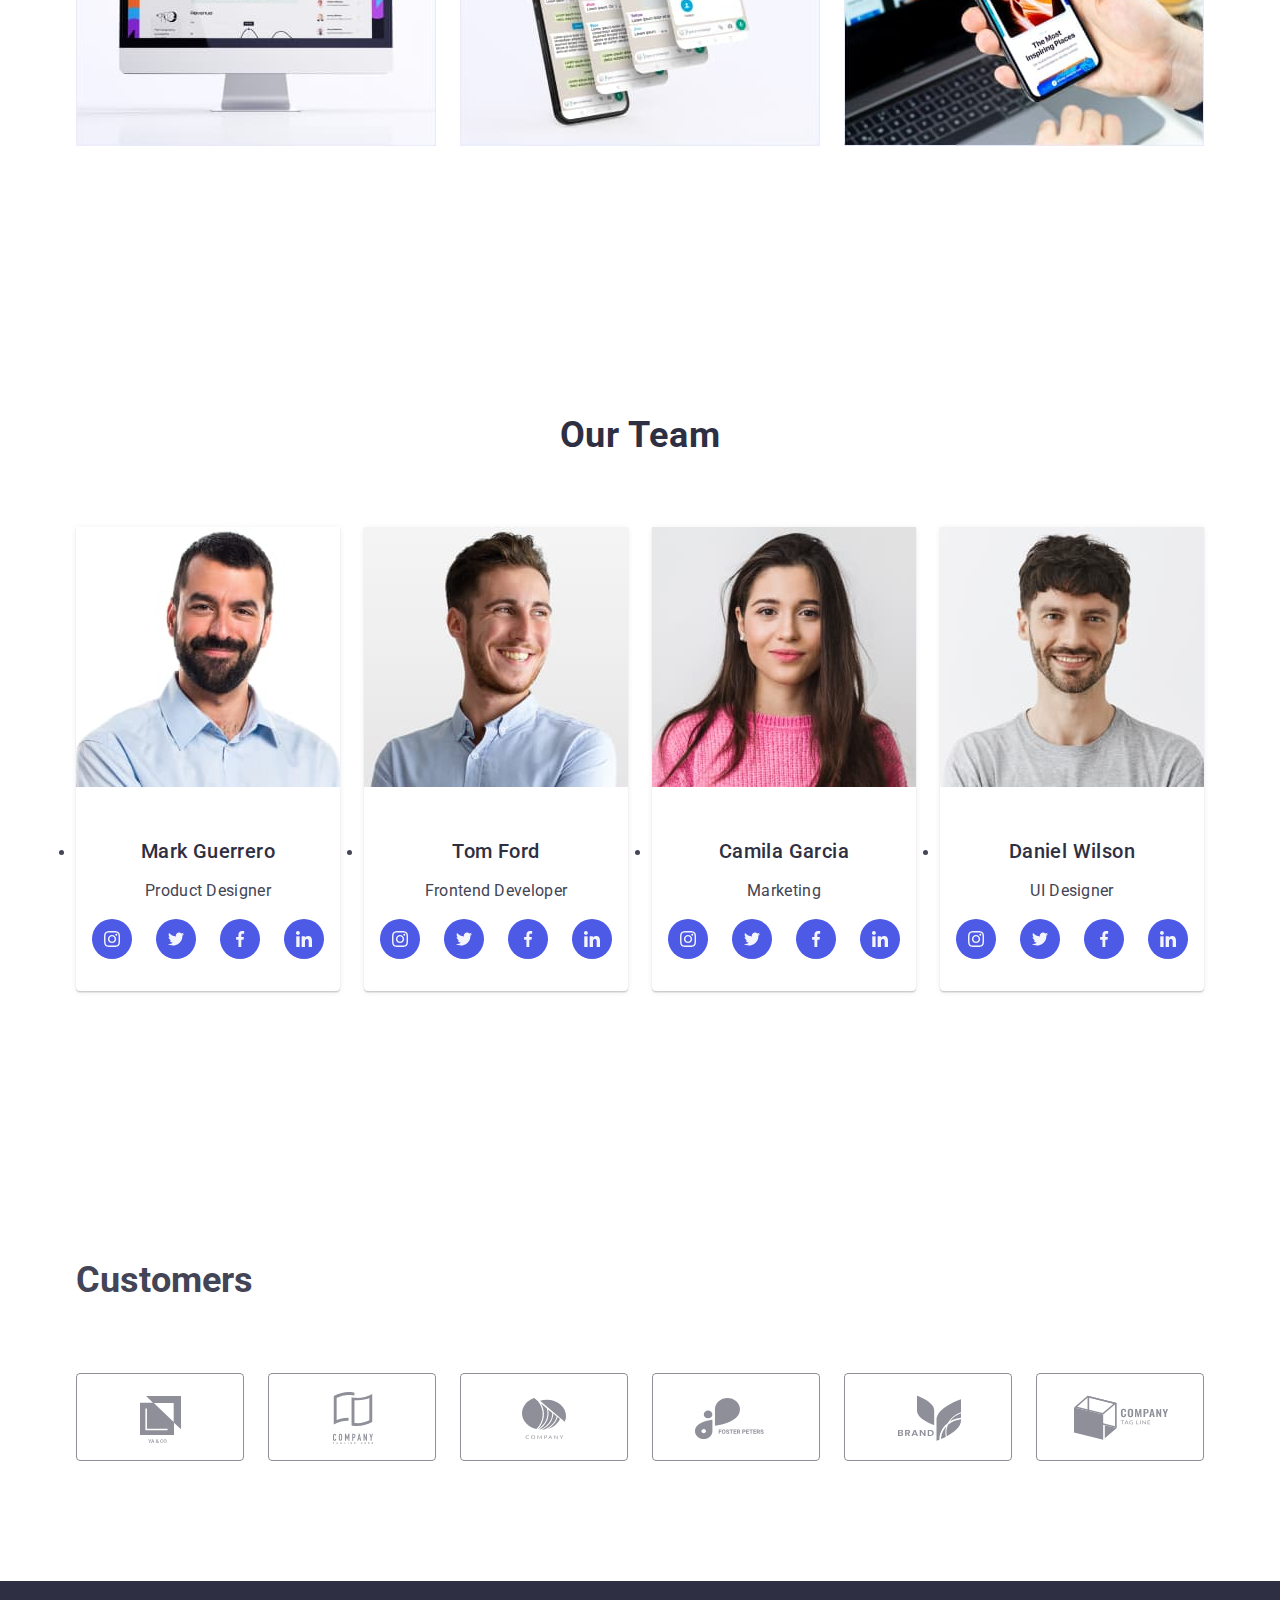
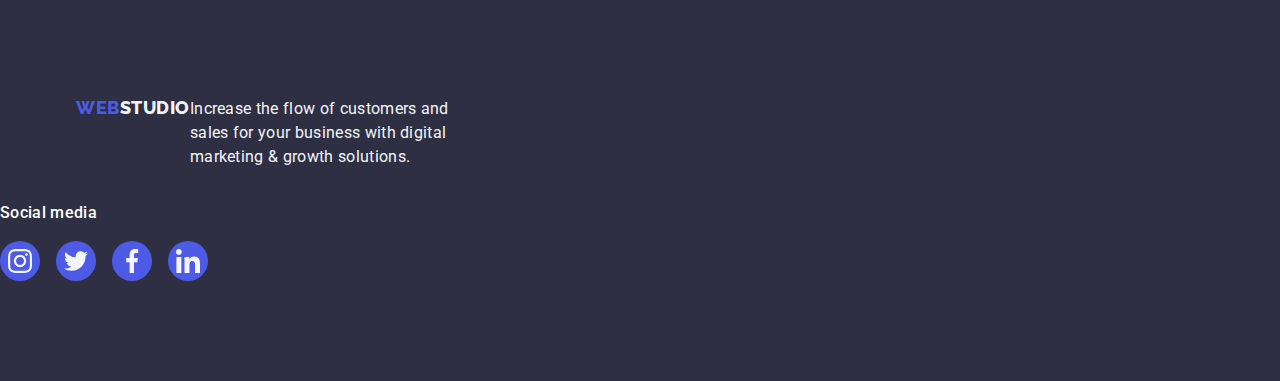
==== commit 37e9fbd1: ".header-fith-hw4" ====
--- a/index.html
+++ b/index.html
@@ -287,7 +287,7 @@
         <!-- HW 4 Fifth Section -->
         <section class="fifth-section">
         <div class="container">
-        <h2 class="header-title">Customers</h2>
+        <h2 class="header-fith-hw4">Customers</h2>
         <ul class="list customer">
         <!-- Cleint 1 -->
         <li class="customer-list">
--- a/css/styles.css
+++ b/css/styles.css
@@ -377,6 +377,13 @@
     padding: 120px 0;
 }
 
+.header-fith-hw4{
+    font-size: 36px;
+    line-height: 1.11;
+    margin-bottom: 72px
+
+}
+
 .H4-container{
     display: flex;
     align-items: baseline;  
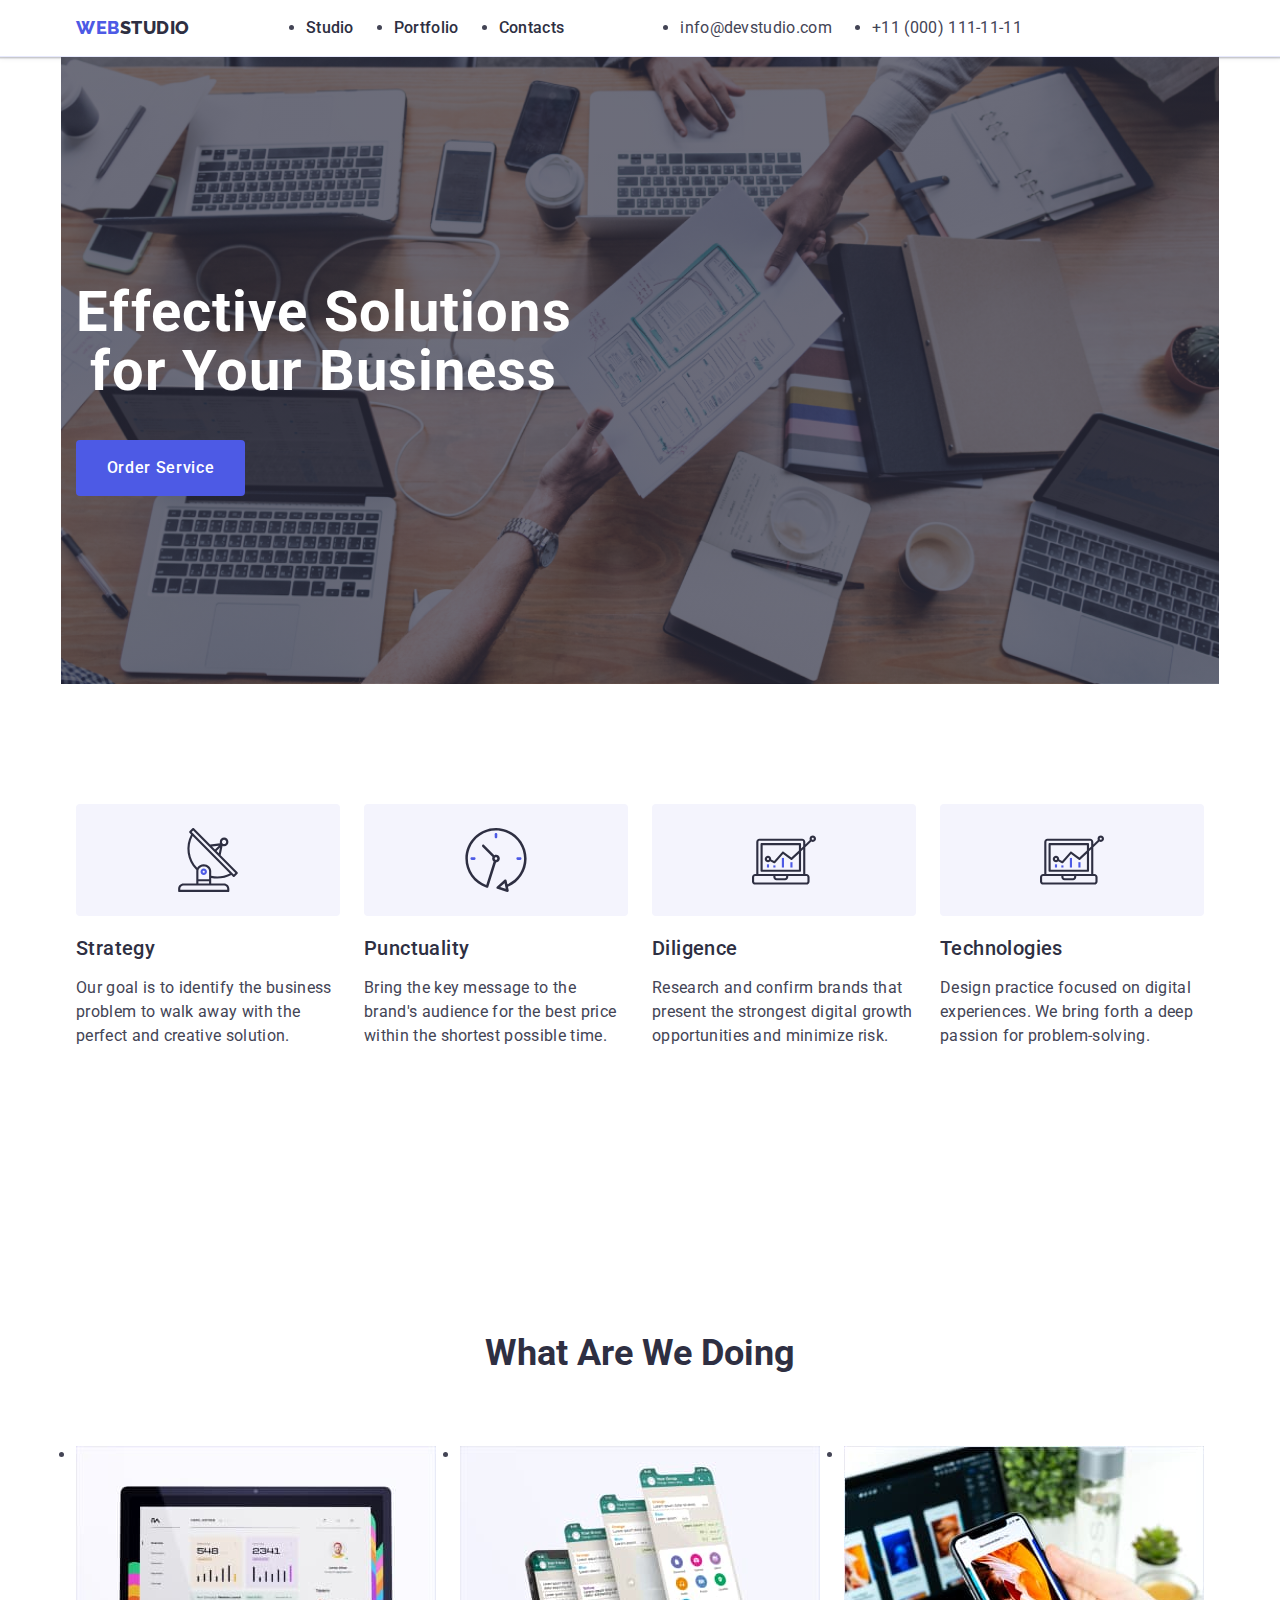
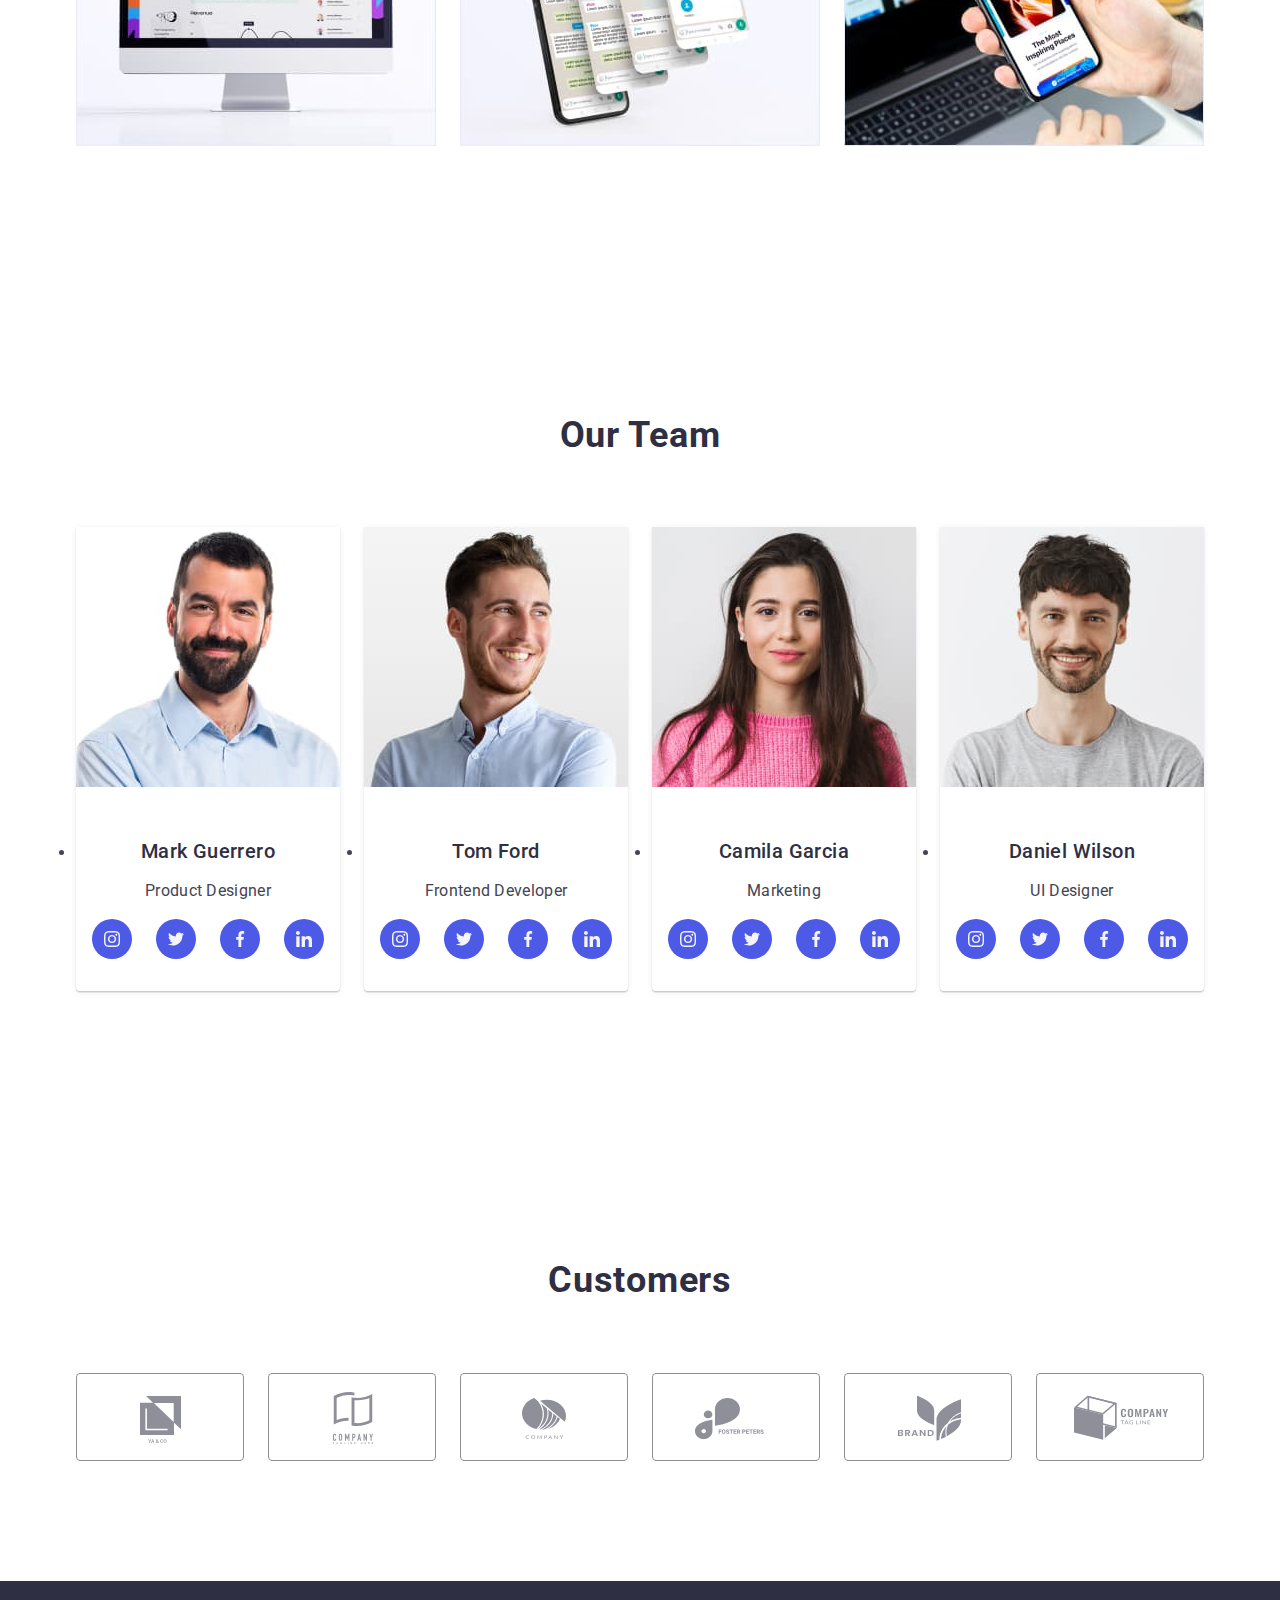
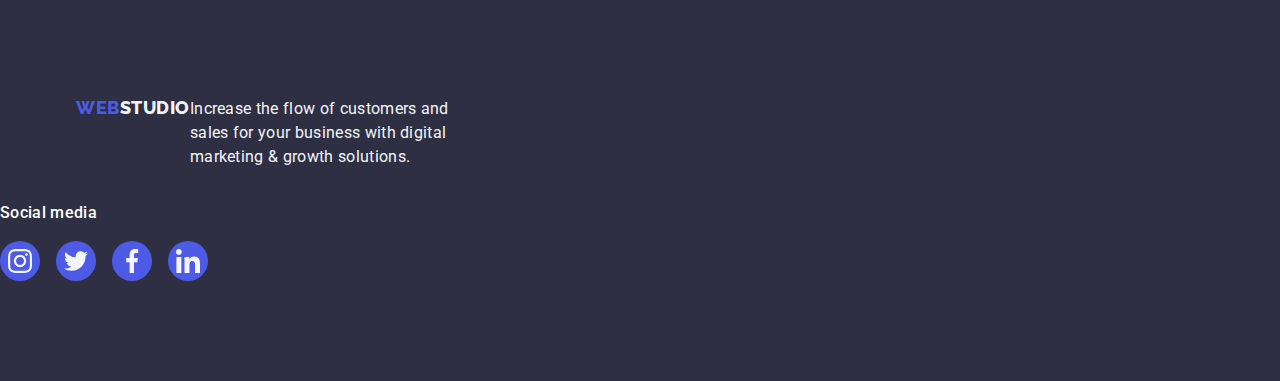
==== commit 7d6f2066: "290" ====
--- a/index.html
+++ b/index.html
@@ -287,7 +287,7 @@
         <!-- HW 4 Fifth Section -->
         <section class="fifth-section">
         <div class="container">
-        <h2 class="header-fith-hw4">Customers</h2>
+        <h2 class="section-four-header">Customers</h2>
         <ul class="list customer">
         <!-- Cleint 1 -->
         <li class="customer-list">
--- a/css/styles.css
+++ b/css/styles.css
@@ -377,11 +377,12 @@
     padding: 120px 0;
 }
 
-.header-fith-hw4{
+.header-fith-hw4 {
     font-size: 36px;
     line-height: 1.11;
-    margin-bottom: 72px
-
+    color:
+    margin-bottom: 72px;
+    color: var(--navy-blue);
 }
 
 .H4-container{
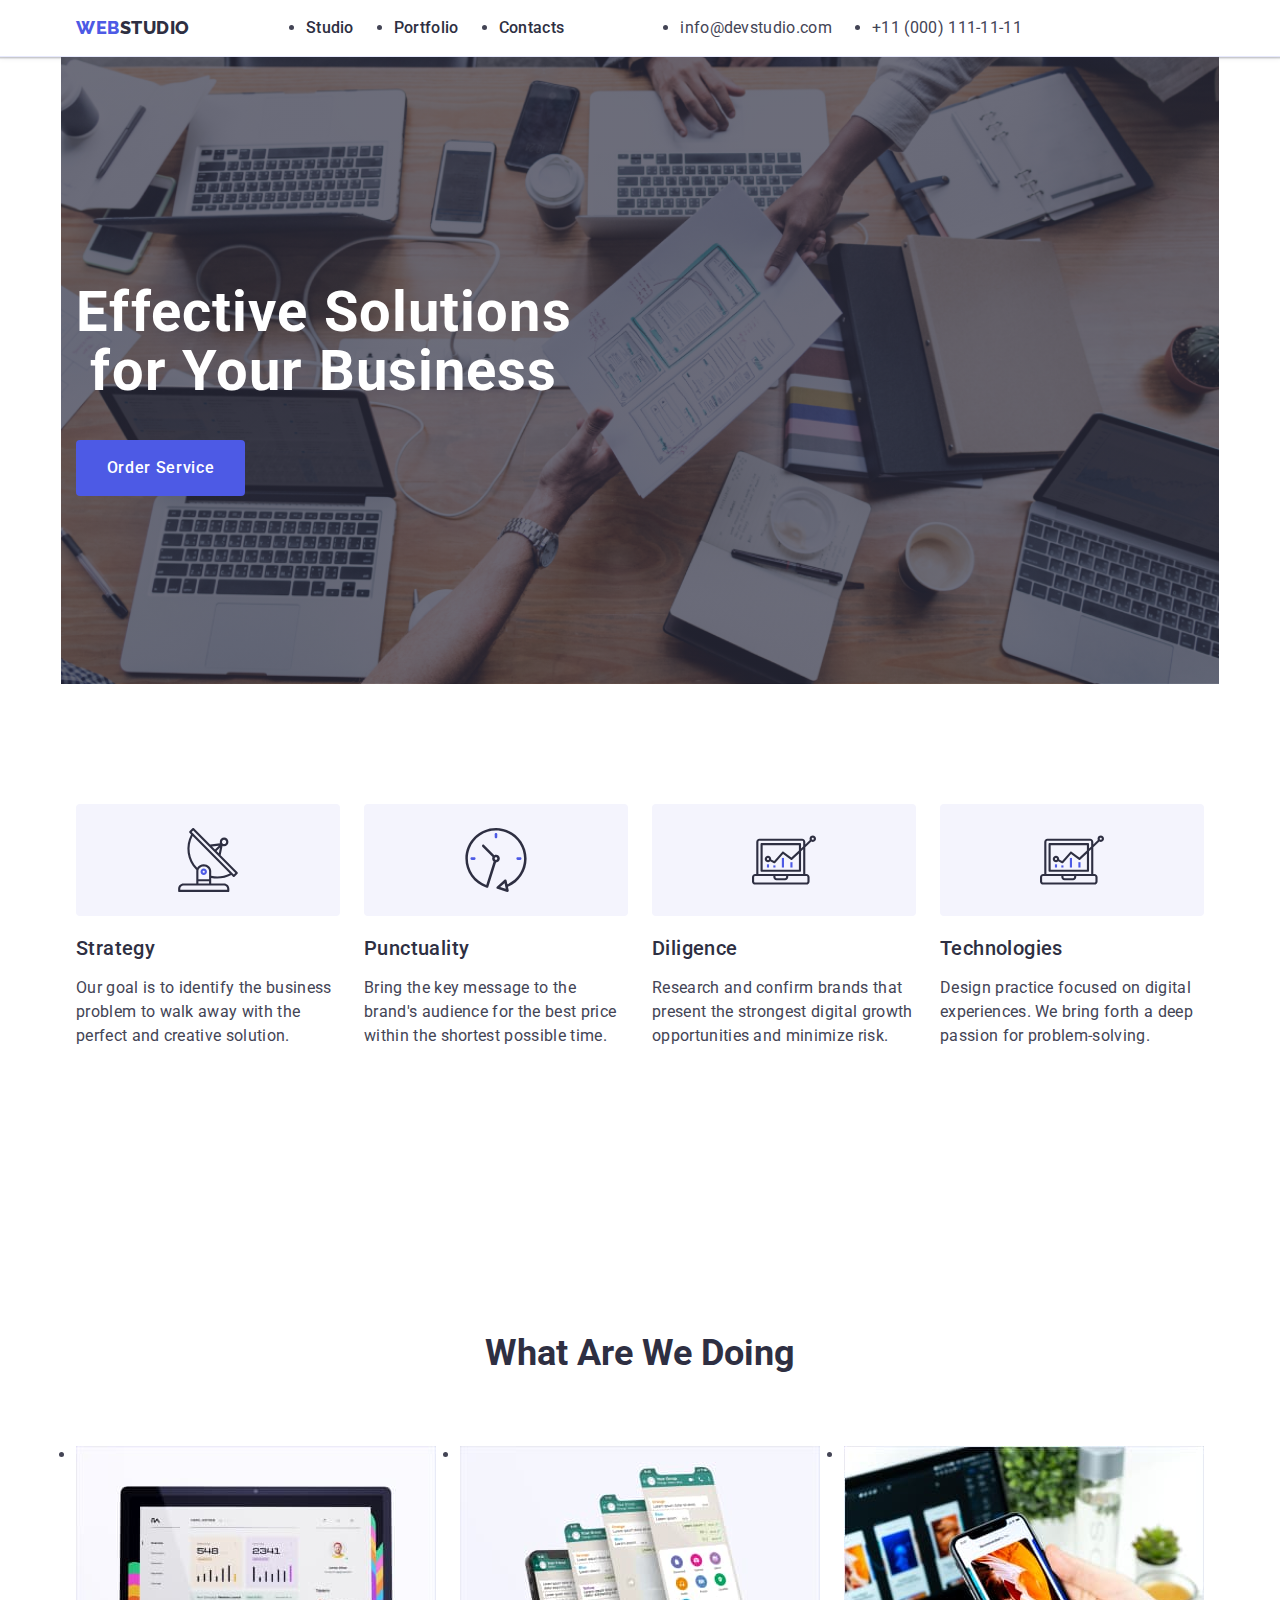
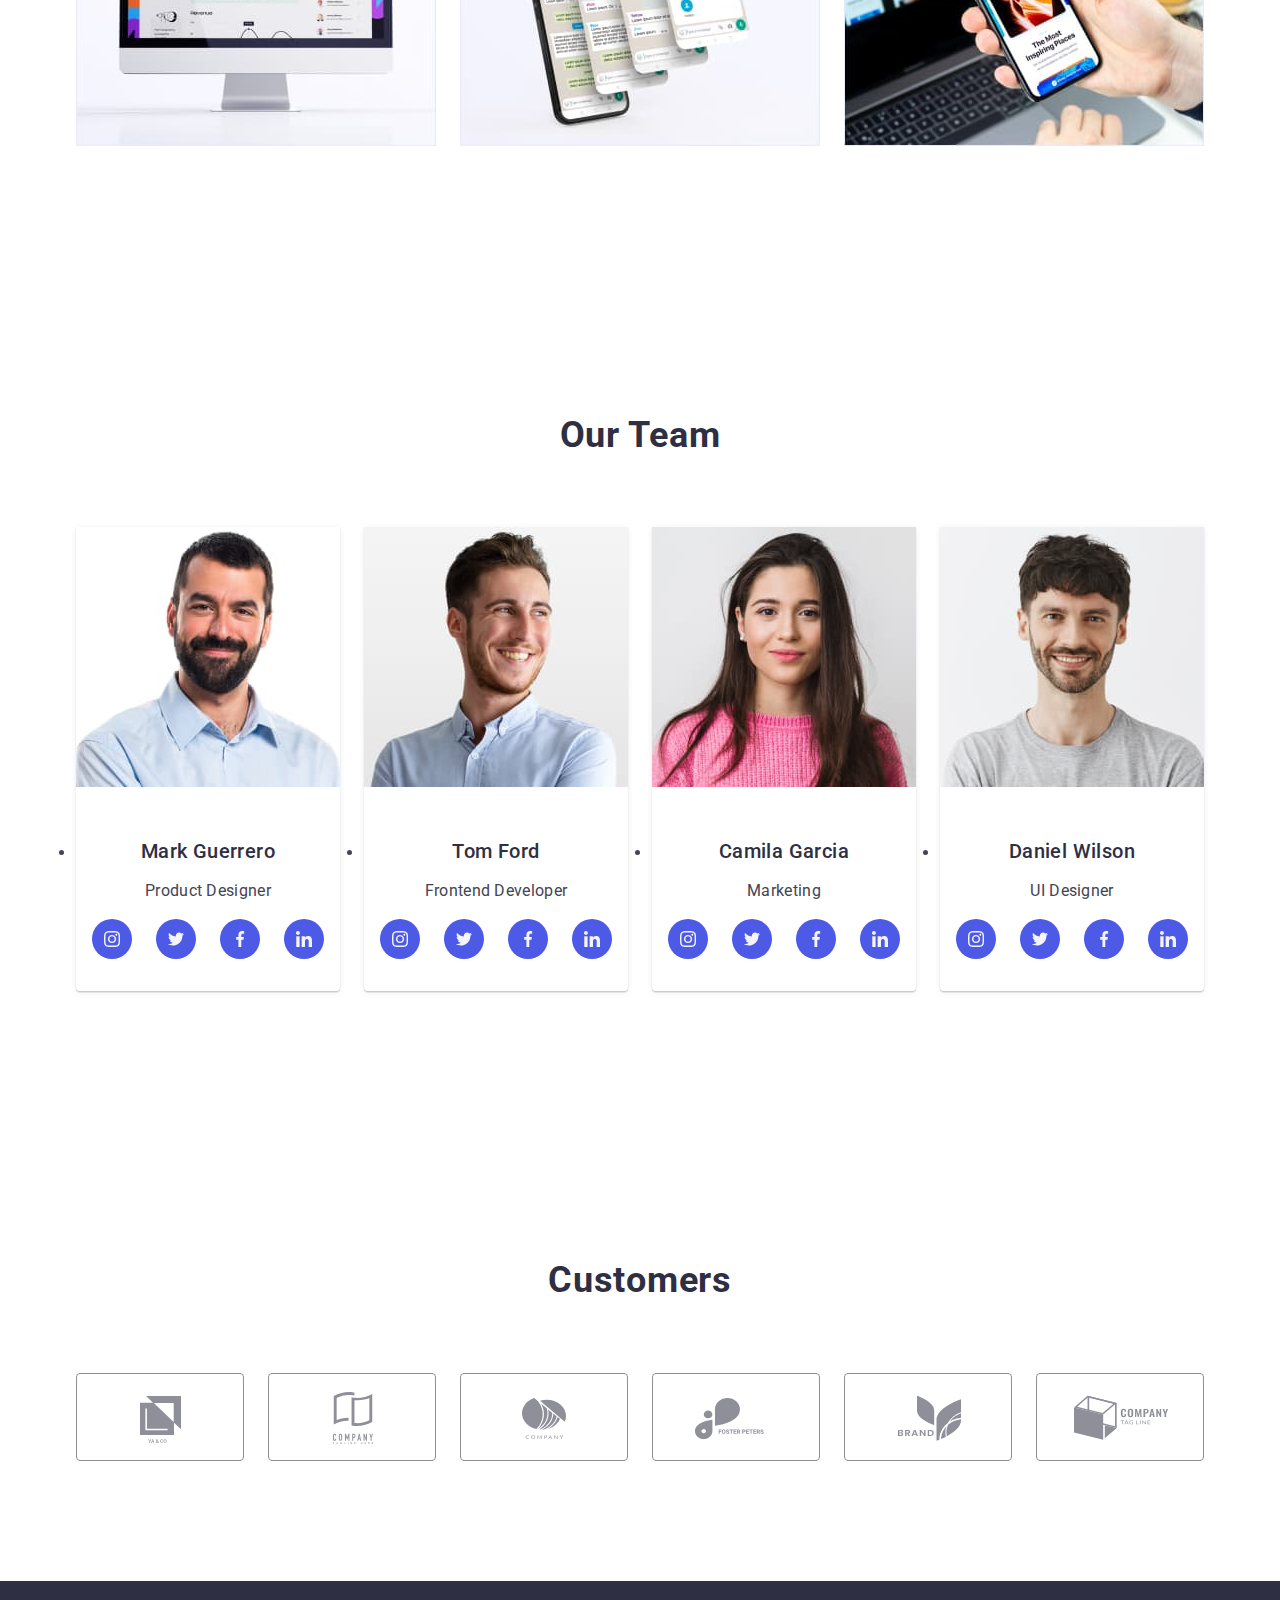
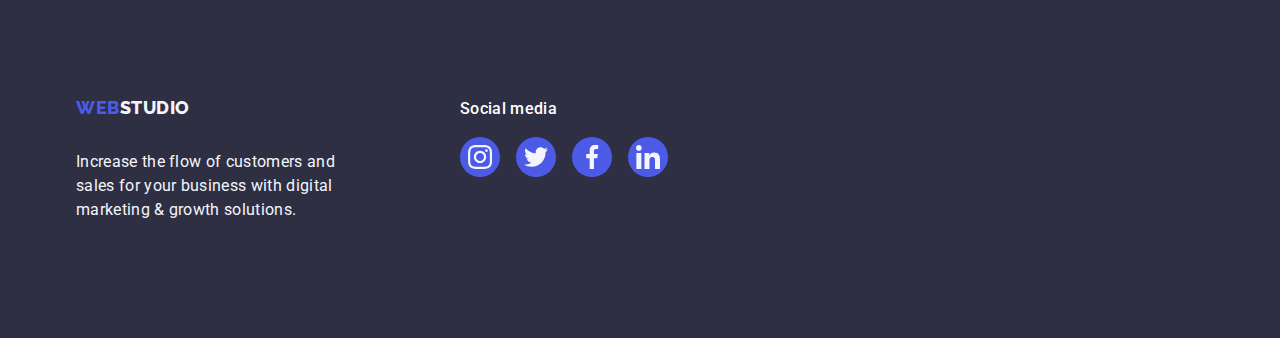
==== commit 42714742: "348" ====
--- a/index.html
+++ b/index.html
@@ -287,6 +287,7 @@
         <!-- HW 4 Fifth Section -->
         <section class="fifth-section">
         <div class="container">
+            <!-- reuse h2 from sec 4 -->
         <h2 class="section-four-header">Customers</h2>
         <ul class="list customer">
         <!-- Cleint 1 -->
@@ -344,13 +345,14 @@
     <!-- footer -->
     <footer class="footer">
         <div class="container">
+            <div class="wrapper">
         <a class="logo-style link logo footer-link" href="./index.html">Web<span class="inside-logo">Studio</span></a>
         <p class="footer-paragraph">
             Increase the flow of customers and sales for your business with digital
             marketing & growth solutions.
         </p>
         </div>
-        <div class="wrapper">
+        <div>
             <p class="footer-socmed-header">Social media</p>
             <ul class="list footer-socmed">
                 <!-- Instagram Icon -->
--- a/css/styles.css
+++ b/css/styles.css
@@ -377,14 +377,6 @@
     padding: 120px 0;
 }
 
-.header-fith-hw4 {
-    font-size: 36px;
-    line-height: 1.11;
-    color:
-    margin-bottom: 72px;
-    color: var(--navy-blue);
-}
-
 .H4-container{
     display: flex;
     align-items: baseline;  
